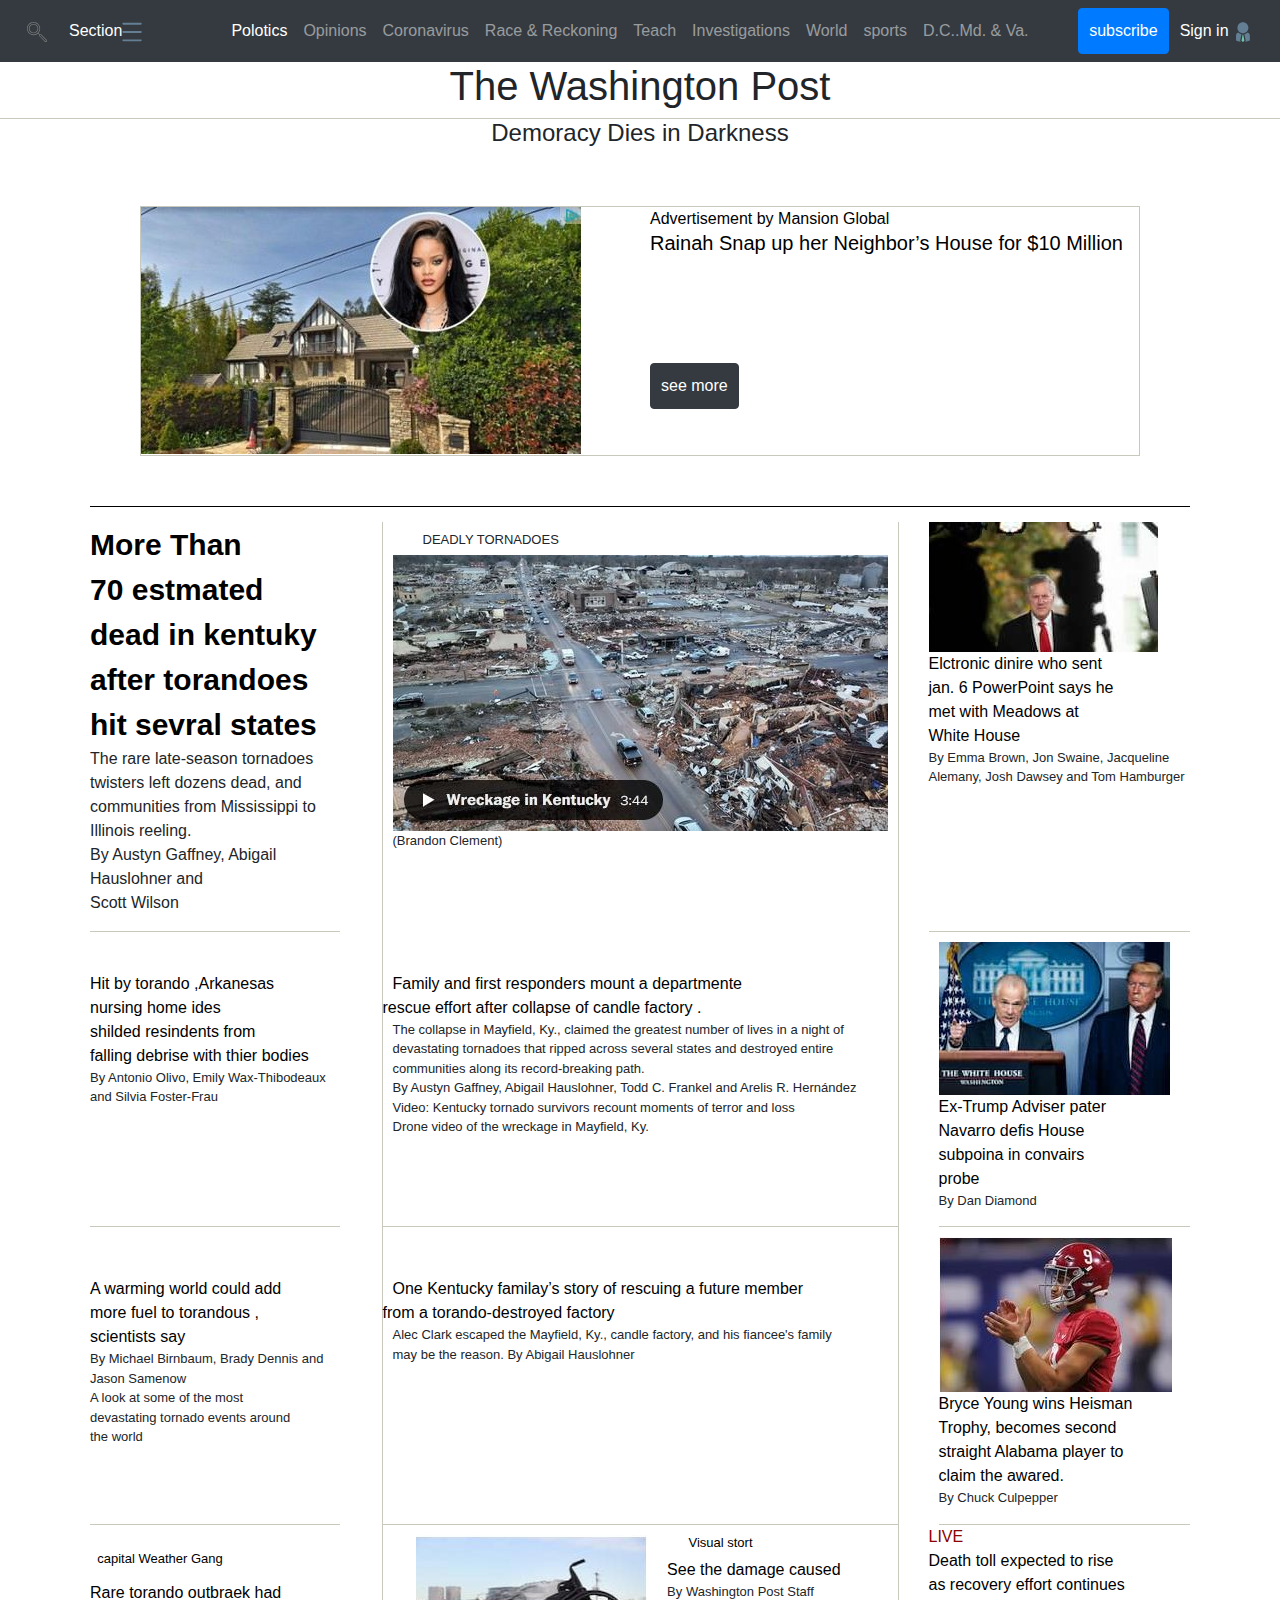
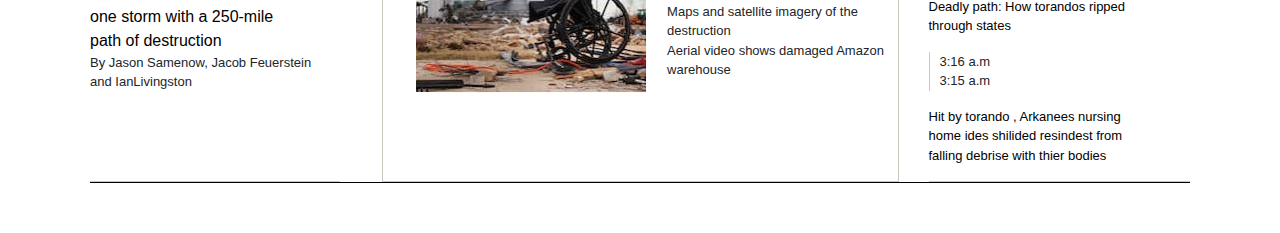
==== index.html @ d41247a2 "Rename index .html to index.html" ====
<!doctype html>
<html lang="en">
  <head>
    <!-- Required meta tags -->
    <meta charset="utf-8">
    <meta name="viewport" content="width=device-width, initial-scale=1, shrink-to-fit=no">

    <!-- Bootstrap CSS -->
    <link rel="stylesheet" href="css/bootstrap.min.css">
    <link rel="stylesheet" href="css/style.css">
    <link rel="stylesheet" type="text/css" href="your_website_domain/css_root/flaticon.css"> 
    <title>Washington Post</title>
  </head>
  <body>
    <!-- Optional JavaScript -->
    <!-- jQuery first, then Popper.js, then Bootstrap JS -->
    <script src="js/jquery-3.6.0.min.js"></script>
   <script src="js/bootstrap.min.js.map"></script>
<div class="first">
<div class="main">
  <a href="#"><img src="image/3592857-burger-general-ham-list-menu-menu-icon-office_107735.svg"></a>
  <h3>The Washington Post<br>Democracy Dies in Darkness</h3>
  <a href="#"><img src="image/3592855-business-man-employee-general-human-member-office-tie_107745.svg"></a>
  
    <nav class="navbar navbar-expand-lg navbar-dark bg-dark">
      
      <button type="button" class="btn btn-dark"><img src="image/magnifying_glass_search_locate_find_icon_187148.svg"></button>

      <button type="button" class="btn btn-dark">Section<img src="image/3592857-burger-general-ham-list-menu-menu-icon-office_107735.svg"></button>
     
      <button class="navbar-toggler" type="button" data-toggle="collapse" data-target="#navbarSupportedContent" aria-controls="navbarSupportedContent" aria-expanded="false" aria-label="Toggle navigation">
        <span class="navbar-toggler-icon"></span>
      </button>
    
      <div class="collapse navbar-collapse" id="navbarSupportedContent">
        <ul class="navbar-nav mr-auto">
          <li class="nav-item active">
            <a class="nav-link" href="#">Polotics </a>
          </li>
          <li class="nav-item">
            <a class="nav-link" href="#">Opinions </span></a>
          </li>
          <li class="nav-item">
            <a class="nav-link" href="#" > Coronavirus  </a>
          </li>
          <li class="nav-item">
            <a class="nav-link" href="#" >Race & Reckoning </a>
          </li>
          <li class="nav-item">
            <a class="nav-link" href="#" >Teach</a>
          </li>
          <li class="nav-item">
            <a class="nav-link " href="#" >Investigations</a>
          </li>
          <li class="nav-item">
            <a class="nav-link " href="#" >World</a>
          </li>
          <li class="nav-item">
            <a class="nav-link " href="#">sports </a>
          </li>
          <li class="nav-item">
            <a class="nav-link" href="#">D.C..Md. & Va. </a>
          </li>
        </ul>
        <form class="form-inline my-2 my-lg-0">
          <button type="button" class="btn btn-primary">subscribe</button>
          <button type="button" class="btn btn-dark">Sign in <img src="image/3592855-business-man-employee-general-human-member-office-tie_107745.svg"></button>
        </form>
      </div>
    </nav>
  </div>
</div>
    <h1> The Washington Post</h1>
   <div class="advrtis">
<h4>Demoracy Dies  in Darkness</h4>
   </div>
  
  <div class="advrtis2">
    <div class="img">
<a href="#"><img src="image/h1.JPG"></a>
</div>
<div class="words">
<a href="#">Advertisement by Mansion Global</a>
<h2><a href="#">Rainah Snap up her Neighbor’s House for $10 Million</a></h2>
<button type="button" class="btn btn-dark">see more</button>
</div>
  </div>
<div class="contain">
<div class="about">
  <a href="#">More Than <br>70 estmated <br>dead in kentuky  <br> after torandoes <br>hit sevral states</a>
 <p>The rare late-season tornadoes <br>twisters left dozens dead, and <br>communities from Mississippi to <br>Illinois reeling.<br>
  By Austyn Gaffney, Abigail Hauslohner and<br> Scott Wilson</p>
</div>

<div class="about1">
  <h6>DEADLY TORNADOES</h6>
  <a href="#"><img src="image/h2.JPG"></a>
  <p>(Brandon Clement)</p>
</div>
<div class="about2">
<a href="#"><img  src="image/h3.JPG"></a>
  <a href="#">Elctronic dinire who sent<br>jan. 6 PowerPoint says he <br>met with Meadows at <br>White House </a>
  <p>By Emma Brown, Jon Swaine, Jacqueline<br> Alemany, Josh Dawsey and Tom Hamburger</p>
</div>

<div class="about4">
  <a href="#">Hit by torando ,Arkanesas<br>nursing home ides<br>shilded resindents from <br>falling debrise with thier bodies</a>
  <p>By Antonio Olivo, Emily Wax-Thibodeaux and Silvia Foster-Frau</p>
</div>
<div class="about5">
  <a href="#">Family and first responders mount a departmente<br>rescue effort after collapse of candle factory .</a>
  <p>The collapse in Mayfield, Ky., claimed the greatest number of lives in a night of <br>devastating tornadoes that ripped across several states and destroyed entire <br>communities along its record-breaking path.<br>
    By Austyn Gaffney, Abigail Hauslohner, Todd C. Frankel and Arelis R. Hernández<br>
    
        Video: Kentucky tornado survivors recount moments of terror and loss<br>
        Drone video of the wreckage in Mayfield, Ky.</p>
</div>
<div class="about3">
<a href="#"><img src="image/h4.JPG"></a>
<a href="#">Ex-Trump  Adviser pater<br>Navarro defis House<br>subpoina in convairs <br>probe</a>
<p>By Dan Diamond</p>

</div>
<div class="about7">
  <a href="#">A warming world  could add<br>more fuel to torandous ,<br>scientists say</a>
  <p>By Michael Birnbaum, Brady Dennis and<br> Jason Samenow<br>

    A look at some of the most<br> devastating tornado events around <br>the world</p>
</div>
<div class="about8">
  <a href="#">One Kentucky familay’s story of rescuing a future member<br> from a torando-destroyed factory</a>
  <p>Alec Clark escaped the Mayfield, Ky., candle factory, and his fiancee's family <br>may be the reason.
    By Abigail Hauslohner</p>
</div>
<div class="about6">
  <a href="#"><img src="image/h5.JPG"></a>
  <a href="#">Bryce Young wins Heisman<br>Trophy, becomes second<br> straight Alabama player to<br>claim the awared.</a>
  <p>By Chuck Culpepper</p>
</div>


<div class="about9">
  <h1> <a href="#">capital  Weather Gang</a></h1>
 <a href="#"> Rare torando outbraek had<br>one storm with a 250-mile<br>path of destruction</a>
 <p>By Jason Samenow, Jacob Feuerstein<br>  and IanLivingston</p>
</div>
<div class="about10">
  
  <a href="#"><img src="image/h6.JPG"></a>
  <div class="about-10">
  <h1> <a href="#">Visual stort</a></h1>
  <a href="#">See the damage caused</a>
  <p>By Washington Post Staff<br>

    Maps and satellite imagery of the <br>destruction<br>
    Aerial video shows damaged Amazon<br> warehouse</p>
  </div>
</div>
<div class="about11">
  <a href="#" > <span style="color: darkred;">LIVE<br></span>
Death toll expected to rise <br>as recovery effort  continues</a>
<a href="#"><p>Deadly path: How torandos ripped<br>through states</p></a>
<div class="gray-dark"><p>3:16 a.m<br> 3:15 a.m</p></div>

<a href="#"><p>Hit by torando , Arkanees nursing <br>home ides shilided resindest from<br>falling debrise with thier bodies</p></a>
</div>
</div>
  </body>
</html>
---- css/style.css ----
body{
    margin: 0;
    padding: 0;
}

.first{
    position: -webkit-sticky;
    position: sticky;
    top: 0;
}
.main a img{
    display: none;
}
.main h3{
    display: none;
}
.collapse ul{

margin-left: 70px;
}

.btn {
    padding: 10px;
   
}
.btn img{
    width: 20px;
    
}
h1{
    text-align: center;
    font-family: Franklin,Arial,Helvetica,sans-serif;
}
.advrtis{
    display: flex;
    justify-content: center;
    align-items: center;
    -moz-box-pack: center;
    border-top:1px solid rgb(201, 200, 189);
}
.advrtis2{
    grid-template-columns: 1fr 1fr;
    display: grid;
    width: 1000px;
    height: 250px;
    margin: 50px auto;
 border-top: 1px solid   rgb(201, 200, 189);
 border-bottom: 1px solid   rgb(201, 200, 189);
 border-left: 1px solid   rgb(201, 200, 189);
 border-right: 1px solid   rgb(201, 200, 189);
}
.advrtis2 h2{
font-size: 20px;
}
.advrtis2 a{
    text-decoration: none;
    color: black;
  

}
.advrtis2 a:hover{
    color: rgb(63, 63, 214);
}
.img{
    grid-column: 1;
    display: block;
}
.words{
    grid-column: 2;
    display: block;
    padding-left: 10px;
}
.words button{
    margin-top: 100px;
}
.contain{
    width: 1100px;
    grid-template-columns: 1fr 1fr 1fr;
    display: grid;
    column-gap: 30px;
    margin: 50px auto;
    border-top: 1px solid black;
    padding-top: 15px;
    border-bottom:  1px solid black;
}
.about{
    grid-column: 1;
    display: block;
    width: 250px;
    border-bottom: 1px solid rgb(201, 200, 189);
    
}
.about a{
    text-decoration: none;
    font-size: 30px;
    color: black;
    font-weight: bold;

}
.about a:hover{
    color: rgb(63, 63, 214);
}
.about1{
    grid-column: 2;
    display: block;
    border-left: 1px solid rgb(201, 200, 189);
    border-right: 1px solid rgb(201, 200, 189);
    padding-top: 10px;
    padding: 10px;
}
.about1 a{
    text-decoration: none;
    color: black;
}
.about1 a:hover{
color: rgb(63, 63, 214);

}
.about1 p{
    font-size: 13px;
}
.about1 h6{
    font-size: 13px;
    margin-left: 30px;
}
.about2{
    grid-column: 3;
    display: block;
    border-bottom: 1px solid rgb(201, 200, 189);
}
.about2 a{
    text-decoration: none;
    color: black;
}
.about2 a:hover{
  color:   rgb(63, 63, 214);
}
.about2 p{
    font-size: 13px;
}
.about3{
    grid-column: 3;
    display: block;
    padding-top: 10px;
    margin-left: 10px;
    border-bottom: 1px solid rgb(201, 200, 189);
}
.about3 a{
    text-decoration: none;
    color: black;
}
.about3 a:hover{
    color: rgb(63, 63, 214);
}
.about3 p{
    font-size: 13px;
}
.about4{
    grid-column: 1;
    display: block;
    width: 250px;
    border-bottom: 1px solid rgb(201, 200, 189);
    padding-top: 40px;

}
.about4 a{
    text-decoration: none;
    color: black;
}
.about4 a:hover{
    color: rgb(63, 63, 214);
}
.about4 p{
    font-size: 13px;
}
.about5{
    grid-column: 2;
    display: block;
    border-bottom: 1px solid rgb(201, 200, 189);
    padding-top: 40px;

    border-left: 1px solid rgb(201, 200, 189); ;
    border-right:  1px solid rgb(201, 200, 189);
}
.about5 a{
    text-decoration: none;
    color: black;
    margin-left: 10px;
}
.about5 a:hover{
    color: rgb(63, 63, 214);
}
.about5 p{
    font-size: 13px;
    margin-left: 10px;
}
.about6{
    grid-column: 3;
    display: block;
    padding-top: 10px;
    margin-left: 10px;
    border-bottom: 1px solid rgb(201, 200, 189);
}
.about6 a{
    text-decoration: none;
    color: black;
}
.about6 a:hover{
    color: rgb(63, 63, 214);
}
.about6 p{
    font-size: 13px;
}
.about7{
    grid-column: 1;
    display: block;
    width: 250px;
    border-bottom: 1px solid rgb(201, 200, 189);
    padding-top: 50px;
}


.about7 a{
    text-decoration: none;
    color: black;
}
.about7 a:hover{
    color: rgb(63, 63, 214);
}
.about7 p{
    font-size: 13px;
}
.about8{
    grid-column: 2;
    display: block;
    border-bottom: 1px solid rgb(201, 200, 189);
    padding-top: 50px;
    border-right:  1px solid rgb(201, 200, 189);
    border-left:  1px solid rgb(201, 200, 189);
}
.about8 a{
    text-decoration: none;
    color: black;
    margin-left: 10px;
}
.about8 a:hover{
    color: rgb(63, 63, 214);
}
.about8 p{
    font-size: 13px;
    margin-left: 10px;
}
.about9{
    grid-column: 1;
    display: block;
    width: 250px;
    border-bottom: 1px solid rgb(201, 200, 189);

}
.about9 a{
    text-decoration: none;
    color: black;
}
.about9 a:hover{
    color: rgb(63, 63, 214);
}
.about9 p{
    font-size: 13px;
}
.about9 h1 a{
    font-size: 13px;
margin-right: 110px;
}
.about10{
    grid-column: 2;
    display: block;
    border-bottom: 1px solid rgb(201, 200, 189);
    justify-content: center;
    display: flex;
    border-left: 1px solid rgb(201, 200, 189);
    border-right: 1px solid rgb(201, 200, 189);
}
.about10 a{
    text-decoration: none;
    color: black;
    margin-left: 20px;
}
.about10 a:hover{
    color: rgb(63, 63, 214);
}
.about10 p{
    font-size: 13px;
    margin-left: 20px;
}
.about10 h1{
    font-size: 13px;
    padding-top: 10px;
    margin-right: 110px;
}
.about10 a img{
    padding-top: 10px;
}
.about11{
    grid-column: 3;
    display: block;
    border-bottom: 1px solid rgb(201, 200, 189);
}
.about11 a{
    text-decoration: none;
    color: black;
    
}
.about11 a:hover{
  color:   rgb(63, 63, 214);
}
.about11 p{
    font-size: 13px;
    
}
.about11 .gray-dark{
   
    border-left:  1px solid rgb(201, 200, 189);
}
.about11 .gray-dark p{
    margin-left: 10px;
}
/* Small devices (portrait tablets and large phones, 767px and down) */
@media only screen and (max-width: 767px){
    h4{
        display: none;
    }
 .main{
     width: 100%;
     display: block;
     justify-content: space-between;
     display: flex;
     background-color: rgb(73, 71, 71);
     height: 50px;
 }
    .main a img{
        display: block;
        width: 30px;
        height: 30px;
      
    }
    .main .navbar{
        display: none;
    }
.main button{
    display: none;
}
.main h3{
    display: block;
    font-size: 13px;
    color: white;
    margin: 5px;
}
h1{
    display: none;
}
.contain{
    margin: 0;
    display: block;
    box-sizing: border-box;
}
.contain .about{
width: 100%;
margin-left: 70px;margin-right: 0;border-left: 0;border-right: 0;
    grid-row-start: 2;grid-row-end:span 2 ;grid-column-start: 1;
    grid-column-end:-1 ;padding: 0;border-bottom: 1px solid  #eaeaea;cursor: pointer;box-sizing: border-box;
    grid-gap: 1rem;
}
.about2{
    
    grid-column-start: 1;grid-column-end: -1; padding-bottom: 1rem;margin-bottom: auto;
    justify-content: left;border-bottom: 1px solid rgb(197, 192, 192);margin-left: 80px;
    text-align: left;height: 100%;position: relative;width: 300px;
}
.about2 a img{
 position: relative;z-index: 2;width: 100px;float: right;
}
.about4{
    grid-column-start: 1;grid-column-end: -1; padding-bottom: 1rem;margin-bottom: auto;
        justify-content: left;border-bottom: 1px solid rgb(197, 192, 192);margin-left: 80px;
}
.about5{
    grid-column-start: 1;grid-column-end: -1; padding-bottom: 1rem;margin-bottom: auto;
        justify-content: left;border-bottom: 1px solid rgb(197, 192, 192);margin-left: 80px;
        position: relative;text-align: left;margin: 0;width: 600px;
}
.about3{
    grid-column-start: 1;grid-column-end: -1; padding-bottom: 1rem;margin-bottom: auto;
    justify-content: left;border-bottom: 1px solid rgb(197, 192, 192);margin-left: 80px;
    text-align: left;height: 100%;position: relative;width: 300px;
}
.about3 a img{
    position: relative;z-index: 2;width: 100px;float: right;
}
.about7{
    grid-column-start: 1;grid-column-end: -1; padding-bottom: 1rem;margin-bottom: auto;
    justify-content: left;border-bottom: 1px solid rgb(197, 192, 192);margin-left: 80px;
}
.about8{
    grid-column-start: 1;grid-column-end: -1; padding-bottom: 1rem;margin-bottom: auto;
    justify-content: left;border-bottom: 1px solid rgb(197, 192, 192);margin-left: 80px;
    position: relative;text-align: left;margin: 0;width: 600px;   
}
.about6{
    grid-column-start: 1;grid-column-end: -1; padding-bottom: 1rem;margin-bottom: auto;
    justify-content: left;border-bottom: 1px solid rgb(197, 192, 192);margin-left: 80px;
    text-align: left;height: 100%;position: relative;width: 300px;
}
.about6 a img{
    position: relative;z-index: 2;width: 100px;float: right;
}
.about9{
    grid-column-start: 1;grid-column-end: -1; padding-bottom: 1rem;margin-bottom: auto;
    justify-content: left;border-bottom: 1px solid rgb(197, 192, 192);margin-left: 80px;
}
.about10{
    grid-column-start: 1;grid-column-end: -1; padding-bottom: 1rem;margin-bottom: auto;
    justify-content: left;border-bottom: 1px solid rgb(197, 192, 192);
    text-align: left;height: 100%;position: relative;width: 400px;
}
.about10 a img{
    position: relative;z-index: 2;width: 150px;float: right;
}
.about11{
    grid-column-start: 1;grid-column-end: -1; padding-bottom: 1rem;margin-bottom: auto;
    justify-content: left;border-bottom: 1px solid rgb(197, 192, 192);margin-left: 80px;
}
}
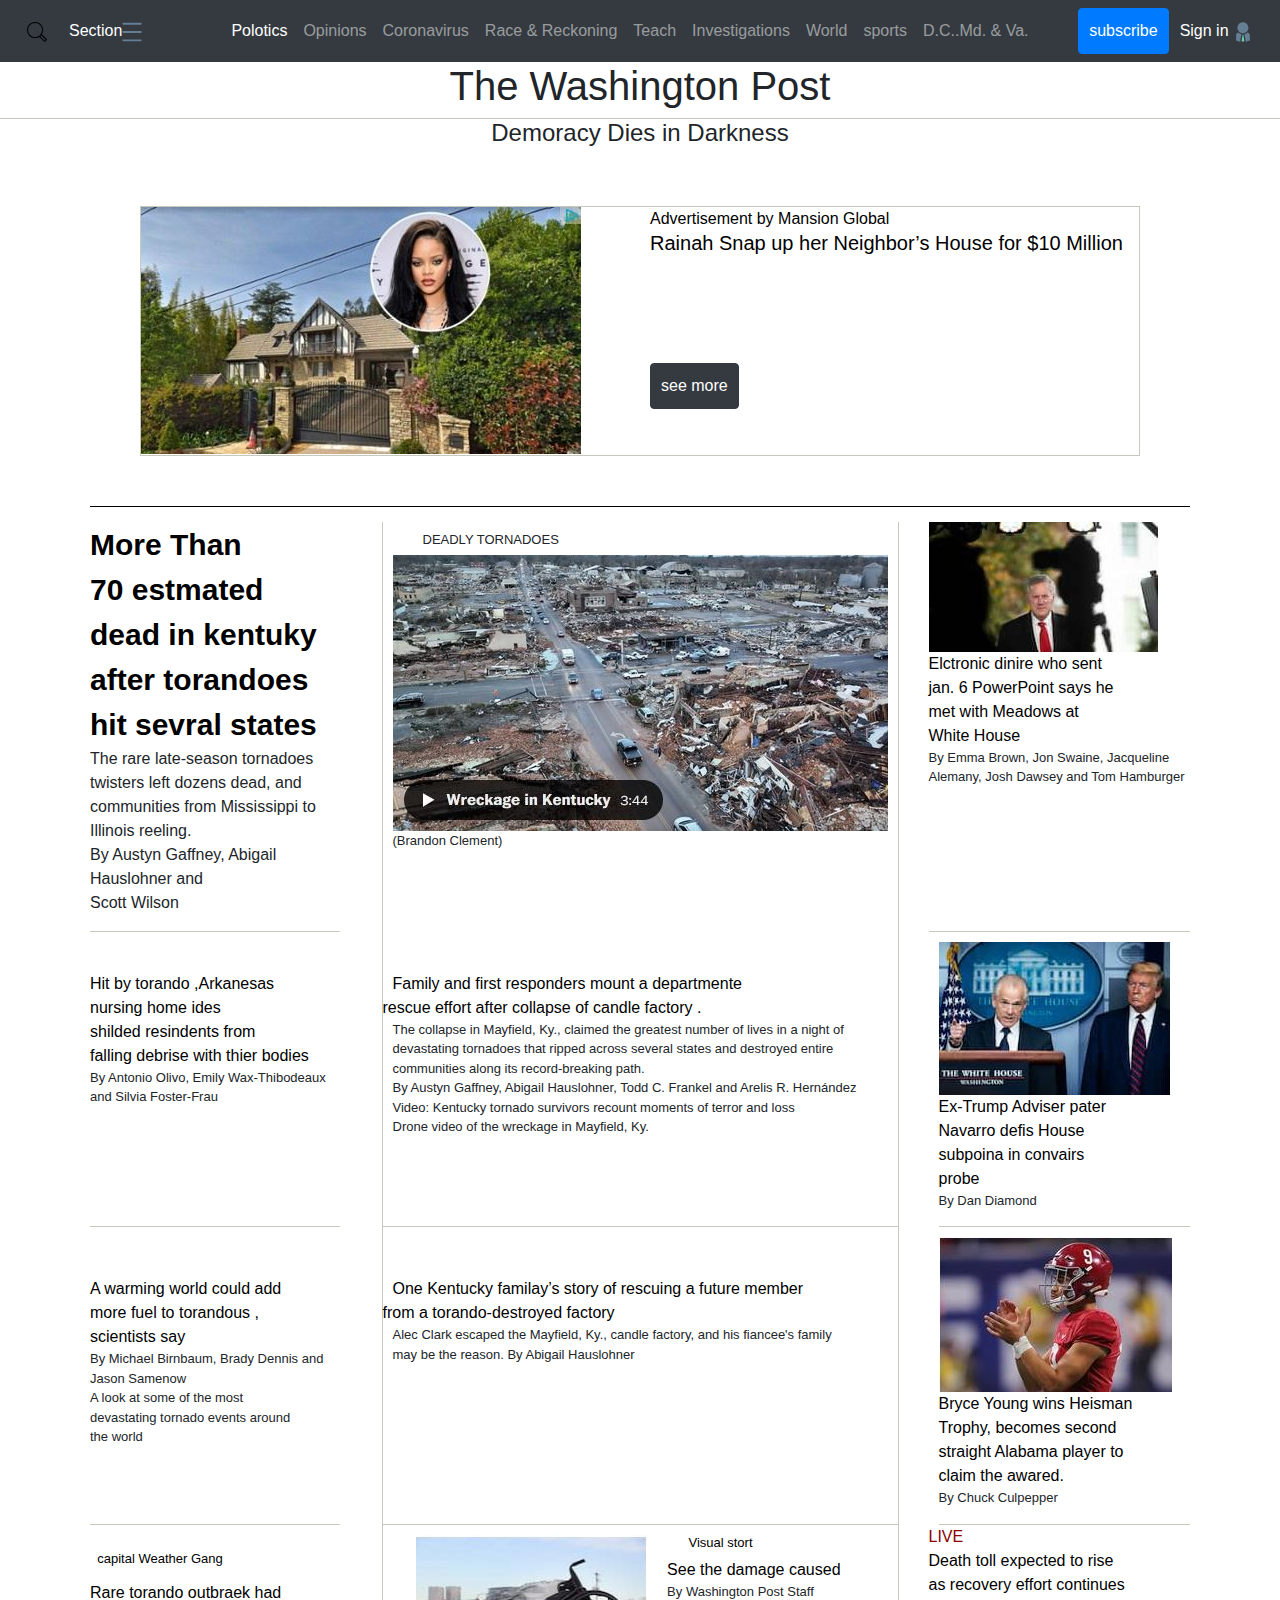
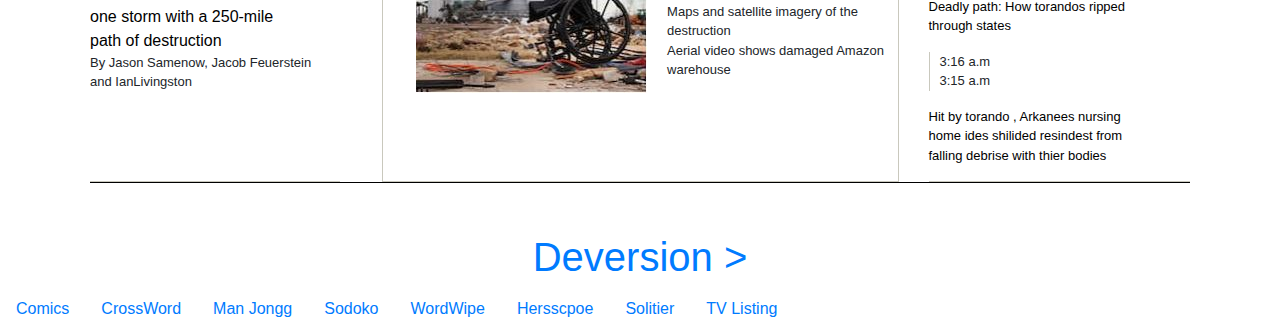
==== commit fcb94a31: "test" ====
--- a/index.html
+++ b/index.html
@@ -1,169 +1,199 @@
-<!doctype html>
-<html lang="en">
-  <head>
-    <!-- Required meta tags -->
-    <meta charset="utf-8">
-    <meta name="viewport" content="width=device-width, initial-scale=1, shrink-to-fit=no">
-
-    <!-- Bootstrap CSS -->
-    <link rel="stylesheet" href="css/bootstrap.min.css">
-    <link rel="stylesheet" href="css/style.css">
-    <link rel="stylesheet" type="text/css" href="your_website_domain/css_root/flaticon.css"> 
-    <title>Washington Post</title>
-  </head>
-  <body>
-    <!-- Optional JavaScript -->
-    <!-- jQuery first, then Popper.js, then Bootstrap JS -->
-    <script src="js/jquery-3.6.0.min.js"></script>
-   <script src="js/bootstrap.min.js.map"></script>
-<div class="first">
-<div class="main">
-  <a href="#"><img src="image/3592857-burger-general-ham-list-menu-menu-icon-office_107735.svg"></a>
-  <h3>The Washington Post<br>Democracy Dies in Darkness</h3>
-  <a href="#"><img src="image/3592855-business-man-employee-general-human-member-office-tie_107745.svg"></a>
-  
-    <nav class="navbar navbar-expand-lg navbar-dark bg-dark">
-      
-      <button type="button" class="btn btn-dark"><img src="image/magnifying_glass_search_locate_find_icon_187148.svg"></button>
-
-      <button type="button" class="btn btn-dark">Section<img src="image/3592857-burger-general-ham-list-menu-menu-icon-office_107735.svg"></button>
-     
-      <button class="navbar-toggler" type="button" data-toggle="collapse" data-target="#navbarSupportedContent" aria-controls="navbarSupportedContent" aria-expanded="false" aria-label="Toggle navigation">
-        <span class="navbar-toggler-icon"></span>
-      </button>
-    
-      <div class="collapse navbar-collapse" id="navbarSupportedContent">
-        <ul class="navbar-nav mr-auto">
-          <li class="nav-item active">
-            <a class="nav-link" href="#">Polotics </a>
-          </li>
-          <li class="nav-item">
-            <a class="nav-link" href="#">Opinions </span></a>
-          </li>
-          <li class="nav-item">
-            <a class="nav-link" href="#" > Coronavirus  </a>
-          </li>
-          <li class="nav-item">
-            <a class="nav-link" href="#" >Race & Reckoning </a>
-          </li>
-          <li class="nav-item">
-            <a class="nav-link" href="#" >Teach</a>
-          </li>
-          <li class="nav-item">
-            <a class="nav-link " href="#" >Investigations</a>
-          </li>
-          <li class="nav-item">
-            <a class="nav-link " href="#" >World</a>
-          </li>
-          <li class="nav-item">
-            <a class="nav-link " href="#">sports </a>
-          </li>
-          <li class="nav-item">
-            <a class="nav-link" href="#">D.C..Md. & Va. </a>
-          </li>
-        </ul>
-        <form class="form-inline my-2 my-lg-0">
-          <button type="button" class="btn btn-primary">subscribe</button>
-          <button type="button" class="btn btn-dark">Sign in <img src="image/3592855-business-man-employee-general-human-member-office-tie_107745.svg"></button>
-        </form>
-      </div>
-    </nav>
-  </div>
-</div>
-    <h1> The Washington Post</h1>
-   <div class="advrtis">
-<h4>Demoracy Dies  in Darkness</h4>
-   </div>
-  
-  <div class="advrtis2">
-    <div class="img">
-<a href="#"><img src="image/h1.JPG"></a>
-</div>
-<div class="words">
-<a href="#">Advertisement by Mansion Global</a>
-<h2><a href="#">Rainah Snap up her Neighbor’s House for $10 Million</a></h2>
-<button type="button" class="btn btn-dark">see more</button>
-</div>
-  </div>
-<div class="contain">
-<div class="about">
-  <a href="#">More Than <br>70 estmated <br>dead in kentuky  <br> after torandoes <br>hit sevral states</a>
- <p>The rare late-season tornadoes <br>twisters left dozens dead, and <br>communities from Mississippi to <br>Illinois reeling.<br>
-  By Austyn Gaffney, Abigail Hauslohner and<br> Scott Wilson</p>
-</div>
-
-<div class="about1">
-  <h6>DEADLY TORNADOES</h6>
-  <a href="#"><img src="image/h2.JPG"></a>
-  <p>(Brandon Clement)</p>
-</div>
-<div class="about2">
-<a href="#"><img  src="image/h3.JPG"></a>
-  <a href="#">Elctronic dinire who sent<br>jan. 6 PowerPoint says he <br>met with Meadows at <br>White House </a>
-  <p>By Emma Brown, Jon Swaine, Jacqueline<br> Alemany, Josh Dawsey and Tom Hamburger</p>
-</div>
-
-<div class="about4">
-  <a href="#">Hit by torando ,Arkanesas<br>nursing home ides<br>shilded resindents from <br>falling debrise with thier bodies</a>
-  <p>By Antonio Olivo, Emily Wax-Thibodeaux and Silvia Foster-Frau</p>
-</div>
-<div class="about5">
-  <a href="#">Family and first responders mount a departmente<br>rescue effort after collapse of candle factory .</a>
-  <p>The collapse in Mayfield, Ky., claimed the greatest number of lives in a night of <br>devastating tornadoes that ripped across several states and destroyed entire <br>communities along its record-breaking path.<br>
-    By Austyn Gaffney, Abigail Hauslohner, Todd C. Frankel and Arelis R. Hernández<br>
-    
-        Video: Kentucky tornado survivors recount moments of terror and loss<br>
-        Drone video of the wreckage in Mayfield, Ky.</p>
-</div>
-<div class="about3">
-<a href="#"><img src="image/h4.JPG"></a>
-<a href="#">Ex-Trump  Adviser pater<br>Navarro defis House<br>subpoina in convairs <br>probe</a>
-<p>By Dan Diamond</p>
-
-</div>
-<div class="about7">
-  <a href="#">A warming world  could add<br>more fuel to torandous ,<br>scientists say</a>
-  <p>By Michael Birnbaum, Brady Dennis and<br> Jason Samenow<br>
-
-    A look at some of the most<br> devastating tornado events around <br>the world</p>
-</div>
-<div class="about8">
-  <a href="#">One Kentucky familay’s story of rescuing a future member<br> from a torando-destroyed factory</a>
-  <p>Alec Clark escaped the Mayfield, Ky., candle factory, and his fiancee's family <br>may be the reason.
-    By Abigail Hauslohner</p>
-</div>
-<div class="about6">
-  <a href="#"><img src="image/h5.JPG"></a>
-  <a href="#">Bryce Young wins Heisman<br>Trophy, becomes second<br> straight Alabama player to<br>claim the awared.</a>
-  <p>By Chuck Culpepper</p>
-</div>
-
-
-<div class="about9">
-  <h1> <a href="#">capital  Weather Gang</a></h1>
- <a href="#"> Rare torando outbraek had<br>one storm with a 250-mile<br>path of destruction</a>
- <p>By Jason Samenow, Jacob Feuerstein<br>  and IanLivingston</p>
-</div>
-<div class="about10">
-  
-  <a href="#"><img src="image/h6.JPG"></a>
-  <div class="about-10">
-  <h1> <a href="#">Visual stort</a></h1>
-  <a href="#">See the damage caused</a>
-  <p>By Washington Post Staff<br>
-
-    Maps and satellite imagery of the <br>destruction<br>
-    Aerial video shows damaged Amazon<br> warehouse</p>
-  </div>
-</div>
-<div class="about11">
-  <a href="#" > <span style="color: darkred;">LIVE<br></span>
-Death toll expected to rise <br>as recovery effort  continues</a>
-<a href="#"><p>Deadly path: How torandos ripped<br>through states</p></a>
-<div class="gray-dark"><p>3:16 a.m<br> 3:15 a.m</p></div>
-
-<a href="#"><p>Hit by torando , Arkanees nursing <br>home ides shilided resindest from<br>falling debrise with thier bodies</p></a>
-</div>
-</div>
-  </body>
-</html>
+<!doctype html>
+<html lang="en">
+  <head>
+    <!-- Required meta tags -->
+    <meta charset="utf-8">
+    <meta name="viewport" content="width=device-width, initial-scale=1, shrink-to-fit=no">
+
+    <!-- Bootstrap CSS -->
+    <link rel="stylesheet" href="css/bootstrap.min.css">
+    <link rel="stylesheet" href="css/style.css">
+    <link rel="stylesheet" type="text/css" href="your_website_domain/css_root/flaticon.css"> 
+    <title>Washington Post</title>
+  </head>
+  <body>
+    <!-- Optional JavaScript -->
+    <!-- jQuery first, then Popper.js, then Bootstrap JS -->
+    <script src="js/jquery-3.6.0.min.js"></script>
+   <script src="js/bootstrap.min.js.map"></script>
+<div class="first">
+<div class="main">
+  <a href="#"><img src="image/3592857-burger-general-ham-list-menu-menu-icon-office_107735.svg"></a>
+  <h3>The Washington Post<br>Democracy Dies in Darkness</h3>
+  <a href="#"><img src="image/3592855-business-man-employee-general-human-member-office-tie_107745.svg"></a>
+  
+    <nav class="navbar navbar-expand-lg navbar-dark bg-dark">
+      
+      <button type="button" class="btn btn-dark"><img src="image/search_magnifyng_glass_search_locate_icon_124190.svg"></button>
+
+      <button type="button" class="btn btn-dark">Section<img src="image/3592857-burger-general-ham-list-menu-menu-icon-office_107735.svg"></button>
+     
+      <button class="navbar-toggler" type="button" data-toggle="collapse" data-target="#navbarSupportedContent" aria-controls="navbarSupportedContent" aria-expanded="false" aria-label="Toggle navigation">
+        <span class="navbar-toggler-icon"></span>
+      </button>
+    
+      <div class="collapse navbar-collapse" id="navbarSupportedContent">
+        <ul class="navbar-nav mr-auto">
+          <li class="nav-item active">
+            <a class="nav-link" href="#">Polotics </a>
+          </li>
+          <li class="nav-item">
+            <a class="nav-link" href="#">Opinions </span></a>
+          </li>
+          <li class="nav-item">
+            <a class="nav-link" href="#" > Coronavirus  </a>
+          </li>
+          <li class="nav-item">   
+            <a class="nav-link" href="#" >Race & Reckoning </a>
+          </li>
+          <li class="nav-item">
+            <a class="nav-link" href="#" >Teach</a>
+          </li>
+          <li class="nav-item">
+            <a class="nav-link " href="#" >Investigations</a>
+          </li>
+          <li class="nav-item">
+            <a class="nav-link " href="#" >World</a>
+          </li>
+          <li class="nav-item">
+            <a class="nav-link " href="#">sports </a>
+          </li>
+          <li class="nav-item">
+            <a class="nav-link" href="#">D.C..Md. & Va. </a>
+          </li>
+        </ul>
+        <form class="form-inline my-2 my-lg-0">
+          <button type="button" class="btn btn-primary">subscribe</button>
+          <button type="button" class="btn btn-dark">Sign in <img src="image/3592855-business-man-employee-general-human-member-office-tie_107745.svg"></button>
+        </form>
+      </div>
+    </nav>
+  </div>
+</div>
+    <h1> The Washington Post</h1>
+   <div class="advrtis">
+<h4>Demoracy Dies  in Darkness</h4>
+   </div>
+  
+  <div class="advrtis2">
+    <div class="img">
+<a href="#"><img src="image/h1.JPG"></a>
+</div>
+<div class="words">
+<a href="#">Advertisement by Mansion Global</a>
+<h2><a href="#">Rainah Snap up her Neighbor’s House for $10 Million</a></h2>
+<button type="button" class="btn btn-dark">see more</button>
+</div>
+  </div>
+<div class="contain">
+<div class="about">
+  <a href="#">More Than <br>70 estmated <br>dead in kentuky  <br> after torandoes <br>hit sevral states</a>
+ <p>The rare late-season tornadoes <br>twisters left dozens dead, and <br>communities from Mississippi to <br>Illinois reeling.<br>
+  By Austyn Gaffney, Abigail Hauslohner and<br> Scott Wilson</p>
+</div>
+
+<div class="about1">
+  <h6>DEADLY TORNADOES</h6>
+  <a href="#"><img src="image/h2.JPG"></a>
+  <p>(Brandon Clement)</p>
+</div>
+<div class="about2">
+<a href="#"><img  src="image/h3.JPG"></a>
+  <a href="#">Elctronic dinire who sent<br>jan. 6 PowerPoint says he <br>met with Meadows at <br>White House </a>
+  <p>By Emma Brown, Jon Swaine, Jacqueline<br> Alemany, Josh Dawsey and Tom Hamburger</p>
+</div>
+
+<div class="about4">
+  <a href="#">Hit by torando ,Arkanesas<br>nursing home ides<br>shilded resindents from <br>falling debrise with thier bodies</a>
+  <p>By Antonio Olivo, Emily Wax-Thibodeaux and Silvia Foster-Frau</p>
+</div>
+<div class="about5">
+  <a href="#">Family and first responders mount a departmente<br>rescue effort after collapse of candle factory .</a>
+  <p>The collapse in Mayfield, Ky., claimed the greatest number of lives in a night of <br>devastating tornadoes that ripped across several states and destroyed entire <br>communities along its record-breaking path.<br>
+    By Austyn Gaffney, Abigail Hauslohner, Todd C. Frankel and Arelis R. Hernández<br>
+    
+        Video: Kentucky tornado survivors recount moments of terror and loss<br>
+        Drone video of the wreckage in Mayfield, Ky.</p>
+</div>
+<div class="about3">
+<a href="#"><img src="image/h4.JPG"></a>
+<a href="#">Ex-Trump  Adviser pater<br>Navarro defis House<br>subpoina in convairs <br>probe</a>
+<p>By Dan Diamond</p>
+
+</div>
+<div class="about7">
+  <a href="#">A warming world  could add<br>more fuel to torandous ,<br>scientists say</a>
+  <p>By Michael Birnbaum, Brady Dennis and<br> Jason Samenow<br>
+
+    A look at some of the most<br> devastating tornado events around <br>the world</p>
+</div>
+<div class="about8">
+  <a href="#">One Kentucky familay’s story of rescuing a future member<br> from a torando-destroyed factory</a>
+  <p>Alec Clark escaped the Mayfield, Ky., candle factory, and his fiancee's family <br>may be the reason.
+    By Abigail Hauslohner</p>
+</div>
+<div class="about6">
+  <a href="#"><img src="image/h5.JPG"></a>
+  <a href="#">Bryce Young wins Heisman<br>Trophy, becomes second<br> straight Alabama player to<br>claim the awared.</a>
+  <p>By Chuck Culpepper</p>
+</div>
+
+
+<div class="about9">
+  <h1> <a href="#">capital  Weather Gang</a></h1>
+ <a href="#"> Rare torando outbraek had<br>one storm with a 250-mile<br>path of destruction</a>
+ <p>By Jason Samenow, Jacob Feuerstein<br>  and IanLivingston</p>
+</div>
+<div class="about10">
+  
+  <a href="#"><img src="image/h6.JPG"></a>
+  <div class="about-10">
+  <h1> <a href="#">Visual stort</a></h1>
+  <a href="#">See the damage caused</a>
+  <p>By Washington Post Staff<br>
+
+    Maps and satellite imagery of the <br>destruction<br>
+    Aerial video shows damaged Amazon<br> warehouse</p>
+  </div>
+</div>
+<div class="about11">
+  <a href="#" > <span style="color: darkred;">LIVE<br></span>
+Death toll expected to rise <br>as recovery effort  continues</a>
+<a href="#"><p>Deadly path: How torandos ripped<br>through states</p></a>
+<div class="gray-dark"><p>3:16 a.m<br> 3:15 a.m</p></div>
+
+<a href="#"><p>Hit by torando , Arkanees nursing <br>home ides shilided resindest from<br>falling debrise with thier bodies</p></a>
+</div>
+</div>
+<div class="footer">
+<a href="#"><h1>Deversion ></h1></a>
+<ul class="nav">
+  <li class="nav-item">
+    <a class="nav-link active" href="#"><im src="image/h9.JPG"></im>Comics</a>
+  </li>
+  <li class="nav-item">
+    <a class="nav-link" href="#"><im src="image/h10.JPG"></im>CrossWord</a>
+  </li>
+  <li class="nav-item">
+    <a class="nav-link" href="#"><im src="image/h11.JPG"></im>Man Jongg</a>
+  </li>
+  <li class="nav-item">
+    <a class="nav-link" href="#"><im src="image/h12.JPG"></im>Sodoko</a>
+  </li>
+  <li class="nav-item">
+    <a class="nav-link" href="#"><im src="image/h13.JPG"></im>WordWipe</a>
+  </li>
+  <li class="nav-item">
+    <a class="nav-link" href="#"><im src="image/h14.JPG"></im>Hersscpoe</a>
+  </li>
+  <li class="nav-item">
+    <a class="nav-link" href="#"><im src="image/h15.JPG"></im>Solitier</a>
+  </li>
+  <li class="nav-item">
+    <a class="nav-link" href="#"><im src="image/h16.JPG"></im>TV Listing</a>
+  </li>
+  
+</ul>
+</div>
+  </body>
+</html>--- a/css/style.css
+++ b/css/style.css
@@ -1,433 +1,433 @@
-body{
-    margin: 0;
-    padding: 0;
-}
-
-.first{
-    position: -webkit-sticky;
-    position: sticky;
-    top: 0;
-}
-.main a img{
-    display: none;
-}
-.main h3{
-    display: none;
-}
-.collapse ul{
-
-margin-left: 70px;
-}
-
-.btn {
-    padding: 10px;
-   
-}
-.btn img{
-    width: 20px;
-    
-}
-h1{
-    text-align: center;
-    font-family: Franklin,Arial,Helvetica,sans-serif;
-}
-.advrtis{
-    display: flex;
-    justify-content: center;
-    align-items: center;
-    -moz-box-pack: center;
-    border-top:1px solid rgb(201, 200, 189);
-}
-.advrtis2{
-    grid-template-columns: 1fr 1fr;
-    display: grid;
-    width: 1000px;
-    height: 250px;
-    margin: 50px auto;
- border-top: 1px solid   rgb(201, 200, 189);
- border-bottom: 1px solid   rgb(201, 200, 189);
- border-left: 1px solid   rgb(201, 200, 189);
- border-right: 1px solid   rgb(201, 200, 189);
-}
-.advrtis2 h2{
-font-size: 20px;
-}
-.advrtis2 a{
-    text-decoration: none;
-    color: black;
-  
-
-}
-.advrtis2 a:hover{
-    color: rgb(63, 63, 214);
-}
-.img{
-    grid-column: 1;
-    display: block;
-}
-.words{
-    grid-column: 2;
-    display: block;
-    padding-left: 10px;
-}
-.words button{
-    margin-top: 100px;
-}
-.contain{
-    width: 1100px;
-    grid-template-columns: 1fr 1fr 1fr;
-    display: grid;
-    column-gap: 30px;
-    margin: 50px auto;
-    border-top: 1px solid black;
-    padding-top: 15px;
-    border-bottom:  1px solid black;
-}
-.about{
-    grid-column: 1;
-    display: block;
-    width: 250px;
-    border-bottom: 1px solid rgb(201, 200, 189);
-    
-}
-.about a{
-    text-decoration: none;
-    font-size: 30px;
-    color: black;
-    font-weight: bold;
-
-}
-.about a:hover{
-    color: rgb(63, 63, 214);
-}
-.about1{
-    grid-column: 2;
-    display: block;
-    border-left: 1px solid rgb(201, 200, 189);
-    border-right: 1px solid rgb(201, 200, 189);
-    padding-top: 10px;
-    padding: 10px;
-}
-.about1 a{
-    text-decoration: none;
-    color: black;
-}
-.about1 a:hover{
-color: rgb(63, 63, 214);
-
-}
-.about1 p{
-    font-size: 13px;
-}
-.about1 h6{
-    font-size: 13px;
-    margin-left: 30px;
-}
-.about2{
-    grid-column: 3;
-    display: block;
-    border-bottom: 1px solid rgb(201, 200, 189);
-}
-.about2 a{
-    text-decoration: none;
-    color: black;
-}
-.about2 a:hover{
-  color:   rgb(63, 63, 214);
-}
-.about2 p{
-    font-size: 13px;
-}
-.about3{
-    grid-column: 3;
-    display: block;
-    padding-top: 10px;
-    margin-left: 10px;
-    border-bottom: 1px solid rgb(201, 200, 189);
-}
-.about3 a{
-    text-decoration: none;
-    color: black;
-}
-.about3 a:hover{
-    color: rgb(63, 63, 214);
-}
-.about3 p{
-    font-size: 13px;
-}
-.about4{
-    grid-column: 1;
-    display: block;
-    width: 250px;
-    border-bottom: 1px solid rgb(201, 200, 189);
-    padding-top: 40px;
-
-}
-.about4 a{
-    text-decoration: none;
-    color: black;
-}
-.about4 a:hover{
-    color: rgb(63, 63, 214);
-}
-.about4 p{
-    font-size: 13px;
-}
-.about5{
-    grid-column: 2;
-    display: block;
-    border-bottom: 1px solid rgb(201, 200, 189);
-    padding-top: 40px;
-
-    border-left: 1px solid rgb(201, 200, 189); ;
-    border-right:  1px solid rgb(201, 200, 189);
-}
-.about5 a{
-    text-decoration: none;
-    color: black;
-    margin-left: 10px;
-}
-.about5 a:hover{
-    color: rgb(63, 63, 214);
-}
-.about5 p{
-    font-size: 13px;
-    margin-left: 10px;
-}
-.about6{
-    grid-column: 3;
-    display: block;
-    padding-top: 10px;
-    margin-left: 10px;
-    border-bottom: 1px solid rgb(201, 200, 189);
-}
-.about6 a{
-    text-decoration: none;
-    color: black;
-}
-.about6 a:hover{
-    color: rgb(63, 63, 214);
-}
-.about6 p{
-    font-size: 13px;
-}
-.about7{
-    grid-column: 1;
-    display: block;
-    width: 250px;
-    border-bottom: 1px solid rgb(201, 200, 189);
-    padding-top: 50px;
-}
-
-
-.about7 a{
-    text-decoration: none;
-    color: black;
-}
-.about7 a:hover{
-    color: rgb(63, 63, 214);
-}
-.about7 p{
-    font-size: 13px;
-}
-.about8{
-    grid-column: 2;
-    display: block;
-    border-bottom: 1px solid rgb(201, 200, 189);
-    padding-top: 50px;
-    border-right:  1px solid rgb(201, 200, 189);
-    border-left:  1px solid rgb(201, 200, 189);
-}
-.about8 a{
-    text-decoration: none;
-    color: black;
-    margin-left: 10px;
-}
-.about8 a:hover{
-    color: rgb(63, 63, 214);
-}
-.about8 p{
-    font-size: 13px;
-    margin-left: 10px;
-}
-.about9{
-    grid-column: 1;
-    display: block;
-    width: 250px;
-    border-bottom: 1px solid rgb(201, 200, 189);
-
-}
-.about9 a{
-    text-decoration: none;
-    color: black;
-}
-.about9 a:hover{
-    color: rgb(63, 63, 214);
-}
-.about9 p{
-    font-size: 13px;
-}
-.about9 h1 a{
-    font-size: 13px;
-margin-right: 110px;
-}
-.about10{
-    grid-column: 2;
-    display: block;
-    border-bottom: 1px solid rgb(201, 200, 189);
-    justify-content: center;
-    display: flex;
-    border-left: 1px solid rgb(201, 200, 189);
-    border-right: 1px solid rgb(201, 200, 189);
-}
-.about10 a{
-    text-decoration: none;
-    color: black;
-    margin-left: 20px;
-}
-.about10 a:hover{
-    color: rgb(63, 63, 214);
-}
-.about10 p{
-    font-size: 13px;
-    margin-left: 20px;
-}
-.about10 h1{
-    font-size: 13px;
-    padding-top: 10px;
-    margin-right: 110px;
-}
-.about10 a img{
-    padding-top: 10px;
-}
-.about11{
-    grid-column: 3;
-    display: block;
-    border-bottom: 1px solid rgb(201, 200, 189);
-}
-.about11 a{
-    text-decoration: none;
-    color: black;
-    
-}
-.about11 a:hover{
-  color:   rgb(63, 63, 214);
-}
-.about11 p{
-    font-size: 13px;
-    
-}
-.about11 .gray-dark{
-   
-    border-left:  1px solid rgb(201, 200, 189);
-}
-.about11 .gray-dark p{
-    margin-left: 10px;
-}
-/* Small devices (portrait tablets and large phones, 767px and down) */
-@media only screen and (max-width: 767px){
-    h4{
-        display: none;
-    }
- .main{
-     width: 100%;
-     display: block;
-     justify-content: space-between;
-     display: flex;
-     background-color: rgb(73, 71, 71);
-     height: 50px;
- }
-    .main a img{
-        display: block;
-        width: 30px;
-        height: 30px;
-      
-    }
-    .main .navbar{
-        display: none;
-    }
-.main button{
-    display: none;
-}
-.main h3{
-    display: block;
-    font-size: 13px;
-    color: white;
-    margin: 5px;
-}
-h1{
-    display: none;
-}
-.contain{
-    margin: 0;
-    display: block;
-    box-sizing: border-box;
-}
-.contain .about{
-width: 100%;
-margin-left: 70px;margin-right: 0;border-left: 0;border-right: 0;
-    grid-row-start: 2;grid-row-end:span 2 ;grid-column-start: 1;
-    grid-column-end:-1 ;padding: 0;border-bottom: 1px solid  #eaeaea;cursor: pointer;box-sizing: border-box;
-    grid-gap: 1rem;
-}
-.about2{
-    
-    grid-column-start: 1;grid-column-end: -1; padding-bottom: 1rem;margin-bottom: auto;
-    justify-content: left;border-bottom: 1px solid rgb(197, 192, 192);margin-left: 80px;
-    text-align: left;height: 100%;position: relative;width: 300px;
-}
-.about2 a img{
- position: relative;z-index: 2;width: 100px;float: right;
-}
-.about4{
-    grid-column-start: 1;grid-column-end: -1; padding-bottom: 1rem;margin-bottom: auto;
-        justify-content: left;border-bottom: 1px solid rgb(197, 192, 192);margin-left: 80px;
-}
-.about5{
-    grid-column-start: 1;grid-column-end: -1; padding-bottom: 1rem;margin-bottom: auto;
-        justify-content: left;border-bottom: 1px solid rgb(197, 192, 192);margin-left: 80px;
-        position: relative;text-align: left;margin: 0;width: 600px;
-}
-.about3{
-    grid-column-start: 1;grid-column-end: -1; padding-bottom: 1rem;margin-bottom: auto;
-    justify-content: left;border-bottom: 1px solid rgb(197, 192, 192);margin-left: 80px;
-    text-align: left;height: 100%;position: relative;width: 300px;
-}
-.about3 a img{
-    position: relative;z-index: 2;width: 100px;float: right;
-}
-.about7{
-    grid-column-start: 1;grid-column-end: -1; padding-bottom: 1rem;margin-bottom: auto;
-    justify-content: left;border-bottom: 1px solid rgb(197, 192, 192);margin-left: 80px;
-}
-.about8{
-    grid-column-start: 1;grid-column-end: -1; padding-bottom: 1rem;margin-bottom: auto;
-    justify-content: left;border-bottom: 1px solid rgb(197, 192, 192);margin-left: 80px;
-    position: relative;text-align: left;margin: 0;width: 600px;   
-}
-.about6{
-    grid-column-start: 1;grid-column-end: -1; padding-bottom: 1rem;margin-bottom: auto;
-    justify-content: left;border-bottom: 1px solid rgb(197, 192, 192);margin-left: 80px;
-    text-align: left;height: 100%;position: relative;width: 300px;
-}
-.about6 a img{
-    position: relative;z-index: 2;width: 100px;float: right;
-}
-.about9{
-    grid-column-start: 1;grid-column-end: -1; padding-bottom: 1rem;margin-bottom: auto;
-    justify-content: left;border-bottom: 1px solid rgb(197, 192, 192);margin-left: 80px;
-}
-.about10{
-    grid-column-start: 1;grid-column-end: -1; padding-bottom: 1rem;margin-bottom: auto;
-    justify-content: left;border-bottom: 1px solid rgb(197, 192, 192);
-    text-align: left;height: 100%;position: relative;width: 400px;
-}
-.about10 a img{
-    position: relative;z-index: 2;width: 150px;float: right;
-}
-.about11{
-    grid-column-start: 1;grid-column-end: -1; padding-bottom: 1rem;margin-bottom: auto;
-    justify-content: left;border-bottom: 1px solid rgb(197, 192, 192);margin-left: 80px;
-}
-}
-
+body{
+    margin: 0;
+    padding: 0;
+}
+
+.first{
+    position: -webkit-sticky;
+    position: sticky;
+    top: 0;
+}
+.main a img{
+    display: none;
+}
+.main h3{
+    display: none;
+}
+.collapse ul{
+
+margin-left: 70px;
+}
+
+.btn {
+    padding: 10px;
+   
+}
+.btn img{
+    width: 20px;
+    
+}
+h1{
+    text-align: center;
+    font-family: Franklin,Arial,Helvetica,sans-serif;
+}
+.advrtis{
+    display: flex;
+    justify-content: center;
+    align-items: center;
+    -moz-box-pack: center;
+    border-top:1px solid rgb(201, 200, 189);
+}
+.advrtis2{
+    grid-template-columns: 1fr 1fr;
+    display: grid;
+    width: 1000px;
+    height: 250px;
+    margin: 50px auto;
+ border-top: 1px solid   rgb(201, 200, 189);
+ border-bottom: 1px solid   rgb(201, 200, 189);
+ border-left: 1px solid   rgb(201, 200, 189);
+ border-right: 1px solid   rgb(201, 200, 189);
+}
+.advrtis2 h2{
+font-size: 20px;
+}
+.advrtis2 a{
+    text-decoration: none;
+    color: black;
+  
+
+}
+.advrtis2 a:hover{
+    color: rgb(63, 63, 214);
+}
+.img{
+    grid-column: 1;
+    display: block;
+}
+.words{
+    grid-column: 2;
+    display: block;
+    padding-left: 10px;
+}
+.words button{
+    margin-top: 100px;
+}
+.contain{
+    width: 1100px;
+    grid-template-columns: 1fr 1fr 1fr;
+    display: grid;
+    column-gap: 30px;
+    margin: 50px auto;
+    border-top: 1px solid black;
+    padding-top: 15px;
+    border-bottom:  1px solid black;
+}
+.about{
+    grid-column: 1;
+    display: block;
+    width: 250px;
+    border-bottom: 1px solid rgb(201, 200, 189);
+    
+}
+.about a{
+    text-decoration: none;
+    font-size: 30px;
+    color: black;
+    font-weight: bold;
+
+}
+.about a:hover{
+    color: rgb(63, 63, 214);
+}
+.about1{
+    grid-column: 2;
+    display: block;
+    border-left: 1px solid rgb(201, 200, 189);
+    border-right: 1px solid rgb(201, 200, 189);
+    padding-top: 10px;
+    padding: 10px;
+}
+.about1 a{
+    text-decoration: none;
+    color: black;
+}
+.about1 a:hover{
+color: rgb(63, 63, 214);
+
+}
+.about1 p{
+    font-size: 13px;
+}
+.about1 h6{
+    font-size: 13px;
+    margin-left: 30px;
+}
+.about2{
+    grid-column: 3;
+    display: block;
+    border-bottom: 1px solid rgb(201, 200, 189);
+}
+.about2 a{
+    text-decoration: none;
+    color: black;
+}
+.about2 a:hover{
+  color:   rgb(63, 63, 214);
+}
+.about2 p{
+    font-size: 13px;
+}
+.about3{
+    grid-column: 3;
+    display: block;
+    padding-top: 10px;
+    margin-left: 10px;
+    border-bottom: 1px solid rgb(201, 200, 189);
+}
+.about3 a{
+    text-decoration: none;
+    color: black;
+}
+.about3 a:hover{
+    color: rgb(63, 63, 214);
+}
+.about3 p{
+    font-size: 13px;
+}
+.about4{
+    grid-column: 1;
+    display: block;
+    width: 250px;
+    border-bottom: 1px solid rgb(201, 200, 189);
+    padding-top: 40px;
+
+}
+.about4 a{
+    text-decoration: none;
+    color: black;
+}
+.about4 a:hover{
+    color: rgb(63, 63, 214);
+}
+.about4 p{
+    font-size: 13px;
+}
+.about5{
+    grid-column: 2;
+    display: block;
+    border-bottom: 1px solid rgb(201, 200, 189);
+    padding-top: 40px;
+
+    border-left: 1px solid rgb(201, 200, 189); ;
+    border-right:  1px solid rgb(201, 200, 189);
+}
+.about5 a{
+    text-decoration: none;
+    color: black;
+    margin-left: 10px;
+}
+.about5 a:hover{
+    color: rgb(63, 63, 214);
+}
+.about5 p{
+    font-size: 13px;
+    margin-left: 10px;
+}
+.about6{
+    grid-column: 3;
+    display: block;
+    padding-top: 10px;
+    margin-left: 10px;
+    border-bottom: 1px solid rgb(201, 200, 189);
+}
+.about6 a{
+    text-decoration: none;
+    color: black;
+}
+.about6 a:hover{
+    color: rgb(63, 63, 214);
+}
+.about6 p{
+    font-size: 13px;
+}
+.about7{
+    grid-column: 1;
+    display: block;
+    width: 250px;
+    border-bottom: 1px solid rgb(201, 200, 189);
+    padding-top: 50px;
+}
+
+
+.about7 a{
+    text-decoration: none;
+    color: black;
+}
+.about7 a:hover{
+    color: rgb(63, 63, 214);
+}
+.about7 p{
+    font-size: 13px;
+}
+.about8{
+    grid-column: 2;
+    display: block;
+    border-bottom: 1px solid rgb(201, 200, 189);
+    padding-top: 50px;
+    border-right:  1px solid rgb(201, 200, 189);
+    border-left:  1px solid rgb(201, 200, 189);
+}
+.about8 a{
+    text-decoration: none;
+    color: black;
+    margin-left: 10px;
+}
+.about8 a:hover{
+    color: rgb(63, 63, 214);
+}
+.about8 p{
+    font-size: 13px;
+    margin-left: 10px;
+}
+.about9{
+    grid-column: 1;
+    display: block;
+    width: 250px;
+    border-bottom: 1px solid rgb(201, 200, 189);
+
+}
+.about9 a{
+    text-decoration: none;
+    color: black;
+}
+.about9 a:hover{
+    color: rgb(63, 63, 214);
+}
+.about9 p{
+    font-size: 13px;
+}
+.about9 h1 a{
+    font-size: 13px;
+margin-right: 110px;
+}
+.about10{
+    grid-column: 2;
+    display: block;
+    border-bottom: 1px solid rgb(201, 200, 189);
+    justify-content: center;
+    display: flex;
+    border-left: 1px solid rgb(201, 200, 189);
+    border-right: 1px solid rgb(201, 200, 189);
+}
+.about10 a{
+    text-decoration: none;
+    color: black;
+    margin-left: 20px;
+}
+.about10 a:hover{
+    color: rgb(63, 63, 214);
+}
+.about10 p{
+    font-size: 13px;
+    margin-left: 20px;
+}
+.about10 h1{
+    font-size: 13px;
+    padding-top: 10px;
+    margin-right: 110px;
+}
+.about10 a img{
+    padding-top: 10px;
+}
+.about11{
+    grid-column: 3;
+    display: block;
+    border-bottom: 1px solid rgb(201, 200, 189);
+}
+.about11 a{
+    text-decoration: none;
+    color: black;
+    
+}
+.about11 a:hover{
+  color:   rgb(63, 63, 214);
+}
+.about11 p{
+    font-size: 13px;
+    
+}
+.about11 .gray-dark{
+   
+    border-left:  1px solid rgb(201, 200, 189);
+}
+.about11 .gray-dark p{
+    margin-left: 10px;
+}
+/* Small devices (portrait tablets and large phones, 767px and down) */
+@media only screen and (max-width: 767px){
+    h4{
+        display: none;
+    }
+ .main{
+     width: 100%;
+     display: block;
+     justify-content: space-between;
+     display: flex;
+     background-color: rgb(73, 71, 71);
+     height: 50px;
+ }
+    .main a img{
+        display: block;
+        width: 30px;
+        height: 30px;
+      
+    }
+    .main .navbar{
+        display: none;
+    }
+.main button{
+    display: none;
+}
+.main h3{
+    display: block;
+    font-size: 13px;
+    color: white;
+    margin: 5px;
+}
+h1{
+    display: none;
+}
+.contain{
+    margin: 0;
+    display: block;
+    box-sizing: border-box;
+}
+.contain .about{
+width: 100%;
+margin-left: 70px;margin-right: 0;border-left: 0;border-right: 0;
+    grid-row-start: 2;grid-row-end:span 2 ;grid-column-start: 1;
+    grid-column-end:-1 ;padding: 0;border-bottom: 1px solid  #eaeaea;cursor: pointer;box-sizing: border-box;
+    grid-gap: 1rem;
+}
+.about2{
+    
+    grid-column-start: 1;grid-column-end: -1; padding-bottom: 1rem;margin-bottom: auto;
+    justify-content: left;border-bottom: 1px solid rgb(197, 192, 192);margin-left: 80px;
+    text-align: left;height: 100%;position: relative;width: 300px;
+}
+.about2 a img{
+ position: relative;z-index: 2;width: 100px;float: right;
+}
+.about4{
+    grid-column-start: 1;grid-column-end: -1; padding-bottom: 1rem;margin-bottom: auto;
+        justify-content: left;border-bottom: 1px solid rgb(197, 192, 192);margin-left: 80px;
+}
+.about5{
+    grid-column-start: 1;grid-column-end: -1; padding-bottom: 1rem;margin-bottom: auto;
+        justify-content: left;border-bottom: 1px solid rgb(197, 192, 192);margin-left: 80px;
+        position: relative;text-align: left;margin: 0;width: 600px;
+}
+.about3{
+    grid-column-start: 1;grid-column-end: -1; padding-bottom: 1rem;margin-bottom: auto;
+    justify-content: left;border-bottom: 1px solid rgb(197, 192, 192);margin-left: 80px;
+    text-align: left;height: 100%;position: relative;width: 300px;
+}
+.about3 a img{
+    position: relative;z-index: 2;width: 100px;float: right;
+}
+.about7{
+    grid-column-start: 1;grid-column-end: -1; padding-bottom: 1rem;margin-bottom: auto;
+    justify-content: left;border-bottom: 1px solid rgb(197, 192, 192);margin-left: 80px;
+}
+.about8{
+    grid-column-start: 1;grid-column-end: -1; padding-bottom: 1rem;margin-bottom: auto;
+    justify-content: left;border-bottom: 1px solid rgb(197, 192, 192);margin-left: 80px;
+    position: relative;text-align: left;margin: 0;width: 600px;   
+}
+.about6{
+    grid-column-start: 1;grid-column-end: -1; padding-bottom: 1rem;margin-bottom: auto;
+    justify-content: left;border-bottom: 1px solid rgb(197, 192, 192);margin-left: 80px;
+    text-align: left;height: 100%;position: relative;width: 300px;
+}
+.about6 a img{
+    position: relative;z-index: 2;width: 100px;float: right;
+}
+.about9{
+    grid-column-start: 1;grid-column-end: -1; padding-bottom: 1rem;margin-bottom: auto;
+    justify-content: left;border-bottom: 1px solid rgb(197, 192, 192);margin-left: 80px;
+}
+.about10{
+    grid-column-start: 1;grid-column-end: -1; padding-bottom: 1rem;margin-bottom: auto;
+    justify-content: left;border-bottom: 1px solid rgb(197, 192, 192);
+    text-align: left;height: 100%;position: relative;width: 400px;
+}
+.about10 a img{
+    position: relative;z-index: 2;width: 150px;float: right;
+}
+.about11{
+    grid-column-start: 1;grid-column-end: -1; padding-bottom: 1rem;margin-bottom: auto;
+    justify-content: left;border-bottom: 1px solid rgb(197, 192, 192);margin-left: 80px;
+}
+}
+
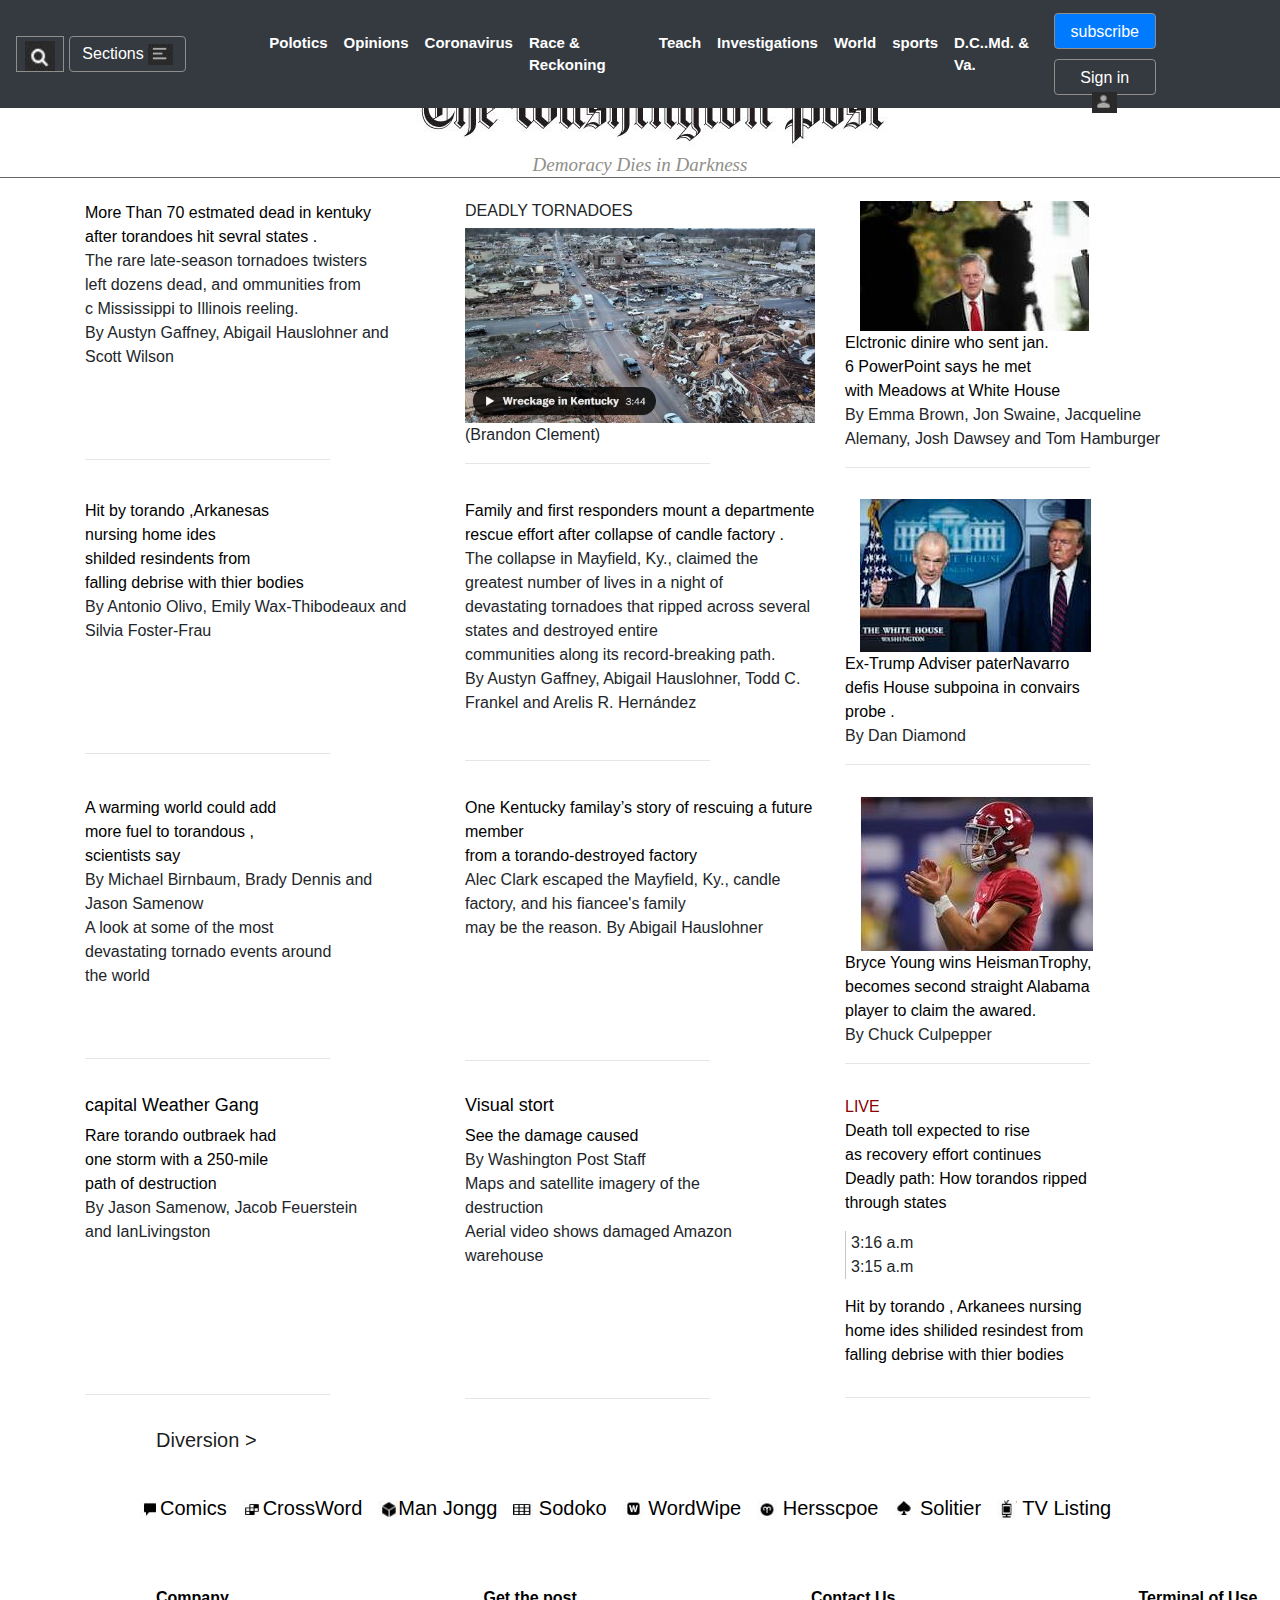
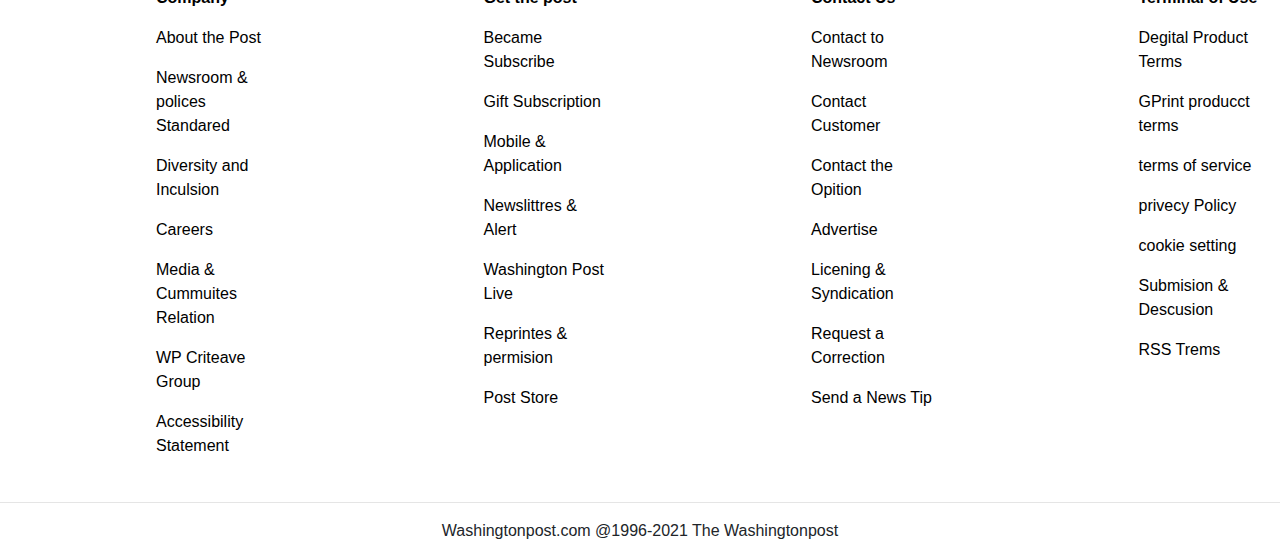
==== commit ead9fb07: "bootstrab" ====
--- a/index.html
+++ b/index.html
@@ -8,7 +8,7 @@
     <!-- Bootstrap CSS -->
     <link rel="stylesheet" href="css/bootstrap.min.css">
     <link rel="stylesheet" href="css/style.css">
-    <link rel="stylesheet" type="text/css" href="your_website_domain/css_root/flaticon.css"> 
+    <link rel="stylesheet" type="text/css" href="your_website_domain/css_root/flaticon.css">
     <title>Washington Post</title>
   </head>
   <body>
@@ -16,18 +16,73 @@
     <!-- jQuery first, then Popper.js, then Bootstrap JS -->
     <script src="js/jquery-3.6.0.min.js"></script>
    <script src="js/bootstrap.min.js.map"></script>
-<div class="first">
+
 <div class="main">
-  <a href="#"><img src="image/3592857-burger-general-ham-list-menu-menu-icon-office_107735.svg"></a>
-  <h3>The Washington Post<br>Democracy Dies in Darkness</h3>
-  <a href="#"><img src="image/3592855-business-man-employee-general-human-member-office-tie_107745.svg"></a>
+  <div id="mySidenav" class="sidenav">
+    <a href="javascript:void(0)" class="closebtn" onclick="closeNav()">&times;</a>
+    
+    <a href="#">Home Page</a>
+    <a href="#">Polotics</a>
+    <a href="#">Options</a>
+    <a href="#">Investigations</a>
+    <a href="#">Teach</a>
+    <a href="#">World</a>
+    <a href="#">D.C Md.& Va.</a>
+    <a href="#">Sports</a>
+    <a href="#">Race & Reckoing</a>
+    <a href="#">Arts & Entertiments</a>
+  </div>
+  <span onclick="openNav()"><a href="#"><img src="image/h20.JPG" style="width: 50px; height: 50px; "></a></span>
+    
+    <script>
+      function openNav() {
+        document.getElementById("mySidenav").style.width = "250px";
+      }
+      
+      function closeNav() {
+        document.getElementById("mySidenav").style.width = "0";
+      }
+      </script>
+  <div class="image"><img src="image/22.JPG">
+    <h3>Democracy Dies in Darkness</h3>
+  </div>
+  
+  <a href="#"><img src="image/h18.JPG"></a>
   
     <nav class="navbar navbar-expand-lg navbar-dark bg-dark">
       
-      <button type="button" class="btn btn-dark"><img src="image/search_magnifyng_glass_search_locate_icon_124190.svg"></button>
-
-      <button type="button" class="btn btn-dark">Section<img src="image/3592857-burger-general-ham-list-menu-menu-icon-office_107735.svg"></button>
-     
+      <form class="search"><img src="image/se.JPG"></form>
+
+    <div class="bot"><button type="button" class="btn btn-dark">Sections <div id="mySidenav" class="sidenav">
+      <a href="javascript:void(0)" class="closebtn" onclick="closeNav()">&times;</a>
+      
+      <a href="#">Home Page</a>
+      <a href="#">Polotics</a>
+      <a href="#">Options</a>
+      <a href="#">Investigations</a>
+      <a href="#">Teach</a>
+      <a href="#">World</a>
+      <a href="#">D.C Md.& Va.</a>
+      <a href="#">Sports</a>
+      <a href="#">Race & Reckoing</a>
+      <a href="#">Arts & Entertiments</a>
+    </div>
+    
+    <!-- Use any element to open the sidenav -->
+    <span onclick="openNav()"><img src="image/h20.JPG"></span>
+    
+    <script>
+      function openNav() {
+        document.getElementById("mySidenav").style.width = "250px";
+      }
+      
+      function closeNav() {
+        document.getElementById("mySidenav").style.width = "0";
+      }
+      </script>
+         
+     </button></div>
+
       <button class="navbar-toggler" type="button" data-toggle="collapse" data-target="#navbarSupportedContent" aria-controls="navbarSupportedContent" aria-expanded="false" aria-label="Toggle navigation">
         <span class="navbar-toggler-icon"></span>
       </button>
@@ -38,39 +93,42 @@
             <a class="nav-link" href="#">Polotics </a>
           </li>
           <li class="nav-item">
-            <a class="nav-link" href="#">Opinions </span></a>
-          </li>
-          <li class="nav-item">
-            <a class="nav-link" href="#" > Coronavirus  </a>
+            <a class="nav-link" href="#"  style="color: white;">Opinions </span></a>
+          </li>
+          <li class="nav-item">
+            <a class="nav-link" href="#" style="color: white;" > Coronavirus  </a>
           </li>
           <li class="nav-item">   
-            <a class="nav-link" href="#" >Race & Reckoning </a>
-          </li>
-          <li class="nav-item">
-            <a class="nav-link" href="#" >Teach</a>
-          </li>
-          <li class="nav-item">
-            <a class="nav-link " href="#" >Investigations</a>
-          </li>
-          <li class="nav-item">
-            <a class="nav-link " href="#" >World</a>
-          </li>
-          <li class="nav-item">
-            <a class="nav-link " href="#">sports </a>
-          </li>
-          <li class="nav-item">
-            <a class="nav-link" href="#">D.C..Md. & Va. </a>
+            <a class="nav-link" href="#"  style="color: white;" >Race & Reckoning </a>
+          </li>
+          <li class="nav-item">
+            <a class="nav-link" href="#"  style="color: white;" >Teach</a>
+          </li>
+          <li class="nav-item">
+            <a class="nav-link " href="#"  style="color: white;">Investigations</a>
+          </li>
+          <li class="nav-item">
+            <a class="nav-link " href="#"  style="color: white;" >World</a>
+          </li>
+          <li class="nav-item">
+            <a class="nav-link " href="#"  style="color: white;">sports </a>
+          </li>
+          <li class="nav-item">
+            <a class="nav-link" href="#"  style="color: white;">D.C..Md. & Va. </a>
           </li>
         </ul>
         <form class="form-inline my-2 my-lg-0">
           <button type="button" class="btn btn-primary">subscribe</button>
-          <button type="button" class="btn btn-dark">Sign in <img src="image/3592855-business-man-employee-general-human-member-office-tie_107745.svg"></button>
+          <button type="button" class="btn btn-dark">Sign in <img src="image/h18.JPG"></button>
         </form>
       </div>
     </nav>
   </div>
-</div>
-    <h1> The Washington Post</h1>
+  <div class="tit">
+<img src="image/h17.JPG">
+</div>
+    <h4>Demoracy Dies  in Darkness</h4>
+    <!--
    <div class="advrtis">
 <h4>Demoracy Dies  in Darkness</h4>
    </div>
@@ -84,116 +142,207 @@
 <h2><a href="#">Rainah Snap up her Neighbor’s House for $10 Million</a></h2>
 <button type="button" class="btn btn-dark">see more</button>
 </div>
+  </div>-->
+  
+  <div class="container">
+    <div class="row ">
+      <div class="col-lg-4 col-md-12">
+       <a href="#">More Than 70 estmated dead in kentuky  <br> after torandoes hit sevral states .</a>
+<p>The rare late-season tornadoes twisters <br> left dozens dead, and ommunities from<br>c Mississippi to Illinois reeling.<br>
+By Austyn Gaffney, Abigail Hauslohner and<br> Scott Wilson</p>
+<HR WIDTH="70%" ALIGN="left" style="color: rgb(201, 200, 189); margin-top: 90px;" ;>
+</div>
+      <div class="col-lg-4 col-md-12">
+        <h6>DEADLY TORNADOES</h6>
+        <a href="#"><img src="image/h2.JPG " style="width: 350px;"></a>
+        <p>(Brandon Clement)</p>
+        <HR WIDTH="70%" ALIGN="left" style="color: rgb(201, 200, 189);" ;>
+      </div>
+      <div class="col-lg-4 col-md-12">
+       <div class="col"> <a href="#"><img  src="image/h3.JPG"><br></a></div>
+<div class="coi-text"><a href="#">Elctronic dinire who sent jan.<br> 6 PowerPoint says he met <br>with Meadows at White House </a>
+<p>By Emma Brown, Jon Swaine, Jacqueline<br> Alemany, Josh Dawsey and Tom Hamburger</p>
+<HR WIDTH="70%" ALIGN="left" style="color: rgb(201, 200, 189);" ;></div>
+      </div>
+    </div>
+    
+    <div class="row ">
+      <div class="col-lg-4 col-md-12">
+        <a href="#">Hit by torando ,Arkanesas<br>nursing home ides<br>shilded resindents from <br>falling debrise with thier bodies</a>
+        <p>By Antonio Olivo, Emily Wax-Thibodeaux and Silvia Foster-Frau</p>
+        <HR WIDTH="70%" ALIGN="left" style="color: rgb(201, 200, 189); margin-top: 110px;" ;>
+</div>
+      
+      <div class="col-lg-4 col-md-12">
+        <a href="#">Family and first responders mount a departmente<br>rescue effort after collapse of candle factory .</a>
+<p>The collapse in Mayfield, Ky., claimed the greatest number of lives in a night of <br>devastating tornadoes that ripped across several states and destroyed entire <br>communities along its record-breaking path.<br>
+By Austyn Gaffney, Abigail Hauslohner, Todd C. Frankel and Arelis R. Hernández<br>
+<HR WIDTH="70%" ALIGN="left" style="color: rgb(201, 200, 189); margin-top: 45px;" ;>
+      </div>
+      <div class="col-lg-4 col-md-12">
+        <div class="col"> <a href="#"><img src="image/h4.JPG"><br></a></div>
+        <div class="coi-text"><a href="#">Ex-Trump  Adviser paterNavarro <br>defis House subpoina in convairs <br>probe .</a></div>
+<p>By Dan Diamond</p>
+<HR WIDTH="70%" ALIGN="left" style="color: rgb(201, 200, 189);" ;>
+      </div>
+    </div>
+    <div class="row ">
+      <div class="col-lg-4 col-md-12">
+        <a href="#">A warming world  could add<br>more fuel to torandous ,<br>scientists say</a>
+        <p>By Michael Birnbaum, Brady Dennis and<br> Jason Samenow<br>
+      
+          A look at some of the most<br> devastating tornado events around <br>the world</p>
+          <HR WIDTH="70%" ALIGN="left" style="color: rgb(201, 200, 189); margin-top: 70px;" ;>
+</div>
+      
+      <div class="col-lg-4 col-md-12">
+        <a href="#">One Kentucky familay’s story of rescuing a future member<br> from a torando-destroyed factory</a>
+<p>Alec Clark escaped the Mayfield, Ky., candle factory, and his fiancee's family <br>may be the reason.
+By Abigail Hauslohner</p>
+<HR WIDTH="70%" ALIGN="left" style="color: rgb(201, 200, 189); margin-top: 120px;" ;>
+      </div>
+      <div class="col-lg-4 col-md-12">
+        <div class="col"><a href="#"><img src="image/h5.JPG"><br></a></div>
+        <div class="coi-text"> <a href="#">Bryce Young wins HeismanTrophy, <br>becomes second straight Alabama<br> player to claim the awared.</a></div>
+        <p>By Chuck Culpepper</p>
+        <HR WIDTH="70%" ALIGN="left" style="color: rgb(201, 200, 189);" ;>
+      </div>
+    </div>
+    <div class="row ">
+      <div class="col-lg-4 col-md-12">
+        <h1> <a href="#">capital  Weather Gang</a></h1>
+        <a href="#"> Rare torando outbraek had<br>one storm with a 250-mile<br>path of destruction</a>
+        <p>By Jason Samenow, Jacob Feuerstein<br>  and IanLivingston</p>
+        <HR WIDTH="70%" ALIGN="left" style="color: rgb(201, 200, 189); margin-top: 150px;" ;>
+</div>
+      
+      <div class="col-lg-4 col-md-12">
+        <h1> <a href="#">Visual stort</a></h1>
+        <a href="#">See the damage caused</a>
+        <p>By Washington Post Staff<br>
+          Maps and satellite imagery of the <br>destruction<br>
+          Aerial video shows damaged Amazon<br> warehouse</p>
+          <HR WIDTH="70%" ALIGN="left" style="color: rgb(201, 200, 189); margin-top: 130px;" ;>
+      </div>
+      <div class="col-lg-4 col-md-12">
+        <a href="#" > <span style="color: darkred;">LIVE<br></span>
+          Death toll expected to rise <br>as recovery effort  continues</a>
+          <a href="#"><p>Deadly path: How torandos ripped<br>through states</p></a>
+          <div class="gray-dark"><p>3:16 a.m<br> 3:15 a.m</p></div>
+          
+          <a href="#"><p>Hit by torando , Arkanees nursing <br>home ides shilided resindest from<br>falling debrise with thier bodies</p></a>
+          <HR WIDTH="70%" ALIGN="left" style="color: rgb(201, 200, 189); margin-top: 30px;" ;>
+      </div>
+    </div>
+        </div>
+      
+  
+  <nav class="navbar navbar-light">
+    <h5><a class="navbar-brand" href="#">Diversion ></a></h5>
+  </nav>
+<ul class="nav">
+  <li class="nav-item">
+    <a class="navbar-brand" href="#">
+      <img src="image/h9.JPG" width="20" height="20" alt="">Comics
+    </a>
+  </li>
+  <li class="nav-item">
+    <a class="navbar-brand" href="#">
+      <img src="image/h10.JPG" width="20" height="20" alt="">CrossWord
+    </a>
+  </li>
+  <li class="nav-item">
+    
+    <a class="navbar-brand" href="#">
+      <img src="image/h11.JPG" width="20" height="20" alt="">Man Jongg
+    </a>
+  </li>
+  <li class="nav-item">
+   
+  <a class="navbar-brand" href="#">
+    <img src="image/h12.JPG" width="20" height="20" alt=""> Sodoko
+  </a>
+  </li>
+  
+  <li class="nav-item">
+  
+    <a class="navbar-brand" href="#">
+    <img src="image/h13.JPG" width="20" height="20" alt="">   WordWipe
+  </a>
+  </li>
+  <li class="nav-item">
+   
+    <a class="navbar-brand" href="#">
+      <img src="image/h14.JPG" width="20" height="20" alt="">    Hersscpoe
+    </a>
+  </li>
+  <li class="nav-item">
+  
+    <a class="navbar-brand" href="#">
+      <img src="image/h15.JPG" width="20" height="20" alt="">     Solitier
+    </a>
+  </li>
+  <li class="nav-item">
+   
+    <a class="navbar-brand" href="#">
+      <img src="image/h16.JPG" width="20" height="20" alt="">     TV Listing
+    </a>
+  </li>
+  
+</ul>
+
+<div class="row">
+  <div class="col-sm">
+    <nav class="nav flex-column">
+      <a class="nav-link active" href="#" style="font-weight: bold;">Company</a>
+      <a class="nav-link" href="#">About the Post </a>
+      <a class="nav-link" href="#">Newsroom & polices Standared</a>
+      <a class="nav-link" href="#">Diversity and Inculsion</a>
+      <a class="nav-link" href="#">Careers</a>
+      <a class="nav-link" href="#">Media & Cummuites Relation</a>
+      <a class="nav-link" href="#">WP Criteave Group</a>
+      <a class="nav-link" href="#">Accessibility Statement </a>
+    </nav>
+    </div>
+    <div class="col-sm">
+      <nav class="nav flex-column">
+        <a class="nav-link active" href="#" style="font-weight: bold;">Get the post</a>
+        <a class="nav-link" href="#">Became Subscribe </a>
+        <a class="nav-link" href="#">Gift Subscription</a>
+        <a class="nav-link" href="#">Mobile & Application</a>
+        <a class="nav-link" href="#">Newslittres & Alert</a>
+        <a class="nav-link" href="#">Washington Post Live</a>
+        <a class="nav-link" href="#">Reprintes & permision</a>
+        <a class="nav-link" href="#">Post Store</a>
+      </nav>
+      </div>
+      <div class="col-sm">
+        <nav class="nav flex-column">
+          <a class="nav-link active" href="#" style="font-weight: bold;">Contact Us</a>
+          <a class="nav-link" href="#">Contact to Newsroom</a>
+          <a class="nav-link" href="#">Contact Customer</a>
+          <a class="nav-link" href="#">Contact the Opition</a>
+          <a class="nav-link" href="#">Advertise</a>
+          <a class="nav-link" href="#">Licening & Syndication</a>
+          <a class="nav-link" href="#">Request a Correction</a>
+          <a class="nav-link" href="#">Send a News Tip</a>
+        </nav>
+        </div>
+        <div class="col-sm">
+          <nav class="nav flex-column">
+            <a class="nav-link active" href="#" style="font-weight: bold;">Terminal of Use</a>
+            <a class="nav-link" href="#">Degital Product Terms </a>
+            <a class="nav-link" href="#">GPrint producct terms</a>
+            <a class="nav-link" href="#">terms of service </a>
+            <a class="nav-link" href="#">privecy Policy </a>
+            <a class="nav-link" href="#">cookie setting</a>
+            <a class="nav-link" href="#">Submision & Descusion </a>
+            <a class="nav-link" href="#">RSS Trems</a>
+          </nav>
+         
+          </div>
   </div>
-<div class="contain">
-<div class="about">
-  <a href="#">More Than <br>70 estmated <br>dead in kentuky  <br> after torandoes <br>hit sevral states</a>
- <p>The rare late-season tornadoes <br>twisters left dozens dead, and <br>communities from Mississippi to <br>Illinois reeling.<br>
-  By Austyn Gaffney, Abigail Hauslohner and<br> Scott Wilson</p>
-</div>
-
-<div class="about1">
-  <h6>DEADLY TORNADOES</h6>
-  <a href="#"><img src="image/h2.JPG"></a>
-  <p>(Brandon Clement)</p>
-</div>
-<div class="about2">
-<a href="#"><img  src="image/h3.JPG"></a>
-  <a href="#">Elctronic dinire who sent<br>jan. 6 PowerPoint says he <br>met with Meadows at <br>White House </a>
-  <p>By Emma Brown, Jon Swaine, Jacqueline<br> Alemany, Josh Dawsey and Tom Hamburger</p>
-</div>
-
-<div class="about4">
-  <a href="#">Hit by torando ,Arkanesas<br>nursing home ides<br>shilded resindents from <br>falling debrise with thier bodies</a>
-  <p>By Antonio Olivo, Emily Wax-Thibodeaux and Silvia Foster-Frau</p>
-</div>
-<div class="about5">
-  <a href="#">Family and first responders mount a departmente<br>rescue effort after collapse of candle factory .</a>
-  <p>The collapse in Mayfield, Ky., claimed the greatest number of lives in a night of <br>devastating tornadoes that ripped across several states and destroyed entire <br>communities along its record-breaking path.<br>
-    By Austyn Gaffney, Abigail Hauslohner, Todd C. Frankel and Arelis R. Hernández<br>
-    
-        Video: Kentucky tornado survivors recount moments of terror and loss<br>
-        Drone video of the wreckage in Mayfield, Ky.</p>
-</div>
-<div class="about3">
-<a href="#"><img src="image/h4.JPG"></a>
-<a href="#">Ex-Trump  Adviser pater<br>Navarro defis House<br>subpoina in convairs <br>probe</a>
-<p>By Dan Diamond</p>
-
-</div>
-<div class="about7">
-  <a href="#">A warming world  could add<br>more fuel to torandous ,<br>scientists say</a>
-  <p>By Michael Birnbaum, Brady Dennis and<br> Jason Samenow<br>
-
-    A look at some of the most<br> devastating tornado events around <br>the world</p>
-</div>
-<div class="about8">
-  <a href="#">One Kentucky familay’s story of rescuing a future member<br> from a torando-destroyed factory</a>
-  <p>Alec Clark escaped the Mayfield, Ky., candle factory, and his fiancee's family <br>may be the reason.
-    By Abigail Hauslohner</p>
-</div>
-<div class="about6">
-  <a href="#"><img src="image/h5.JPG"></a>
-  <a href="#">Bryce Young wins Heisman<br>Trophy, becomes second<br> straight Alabama player to<br>claim the awared.</a>
-  <p>By Chuck Culpepper</p>
-</div>
-
-
-<div class="about9">
-  <h1> <a href="#">capital  Weather Gang</a></h1>
- <a href="#"> Rare torando outbraek had<br>one storm with a 250-mile<br>path of destruction</a>
- <p>By Jason Samenow, Jacob Feuerstein<br>  and IanLivingston</p>
-</div>
-<div class="about10">
-  
-  <a href="#"><img src="image/h6.JPG"></a>
-  <div class="about-10">
-  <h1> <a href="#">Visual stort</a></h1>
-  <a href="#">See the damage caused</a>
-  <p>By Washington Post Staff<br>
-
-    Maps and satellite imagery of the <br>destruction<br>
-    Aerial video shows damaged Amazon<br> warehouse</p>
-  </div>
-</div>
-<div class="about11">
-  <a href="#" > <span style="color: darkred;">LIVE<br></span>
-Death toll expected to rise <br>as recovery effort  continues</a>
-<a href="#"><p>Deadly path: How torandos ripped<br>through states</p></a>
-<div class="gray-dark"><p>3:16 a.m<br> 3:15 a.m</p></div>
-
-<a href="#"><p>Hit by torando , Arkanees nursing <br>home ides shilided resindest from<br>falling debrise with thier bodies</p></a>
-</div>
-</div>
-<div class="footer">
-<a href="#"><h1>Deversion ></h1></a>
-<ul class="nav">
-  <li class="nav-item">
-    <a class="nav-link active" href="#"><im src="image/h9.JPG"></im>Comics</a>
-  </li>
-  <li class="nav-item">
-    <a class="nav-link" href="#"><im src="image/h10.JPG"></im>CrossWord</a>
-  </li>
-  <li class="nav-item">
-    <a class="nav-link" href="#"><im src="image/h11.JPG"></im>Man Jongg</a>
-  </li>
-  <li class="nav-item">
-    <a class="nav-link" href="#"><im src="image/h12.JPG"></im>Sodoko</a>
-  </li>
-  <li class="nav-item">
-    <a class="nav-link" href="#"><im src="image/h13.JPG"></im>WordWipe</a>
-  </li>
-  <li class="nav-item">
-    <a class="nav-link" href="#"><im src="image/h14.JPG"></im>Hersscpoe</a>
-  </li>
-  <li class="nav-item">
-    <a class="nav-link" href="#"><im src="image/h15.JPG"></im>Solitier</a>
-  </li>
-  <li class="nav-item">
-    <a class="nav-link" href="#"><im src="image/h16.JPG"></im>TV Listing</a>
-  </li>
-  
-</ul>
-</div>
+  <HR WIDTH="100%" ALIGN="left" style="color: rgb(201, 200, 189);">
+  <p style="text-align: center;">Washingtonpost.com @1996-2021 The Washingtonpost</p>
   </body>
 </html>--- a/css/style.css
+++ b/css/style.css
@@ -1,331 +1,246 @@
-body{
-    margin: 0;
-    padding: 0;
-}
-
-.first{
-    position: -webkit-sticky;
-    position: sticky;
+.main{
+   z-index: 7;
+   position: fixed;
+   width: 100%;
+   height: 60px;
+}
+.main a img{
+    display: none;
+}
+.image h3{
+    display: none;
+}
+.image{
+    display: none;
+}
+.collapse ul{
+
+margin-left: 70px;
+
+font-weight: 700;
+font-family:  Franklin,Arial,Helvetica,sans-serif;
+}
+
+.btn {
+    margin: 5px;
+   border: 1px  solid  rgb(143, 142, 139);
+   height: 36px;
+   width: 102px;
+   font-family: 'Franklin Gothic Medium', 'Arial Narrow', Arial, sans-serif;
+}
+.search{
+    border: 1px  solid  rgb(143, 142, 139);
+   height: 36px;
+   width: 50px;
+}
+.search img {
+    width: 30px;
+    height: 30px;
+margin-left: 8px;
+margin-top: 4px;
+
+}
+.btn img{
+    width: 25px; 
+}
+.bot button{
+    width: 117px;
+    height: 36px;
+    padding: 5px;
+}
+
+h4{
+    text-align: center;
+    border-bottom: 1px solid   rgb(102, 102, 101);
+    font-family:Georgia, 'Times New Roman', Times, serif;
+    font-style: italic;
+    color:  rgb(143, 143, 136);
+    font-size: 19px;
+}
+.tit{
+    padding-top: 60px;
+    
+}
+.tit img{
+  margin-left: 400px;
+}
+
+.container{
+    position: relative;
+      margin: auto;
+      
+}
+
+.row{
+    padding-top: 15px;
+}
+
+.row  a {
+color: black;
+}
+.row  a:hover{
+    color: rgb(63, 63, 214);
+    text-decoration: none;
+}
+.row  h1{
+    font-size: 18px;
+    margin-right: 160px;
+}
+.gray-dark{
+    border-left: 1px solid rgb(201, 200, 189);
+    padding-left: 5px;
+}
+.navbar-brand{
+    background-color: white;
+}
+ .navbar h5 a{
+    margin-left: 140px;
+}
+ .navbar h5 a:hover{
+    color: rgb(63, 63, 214);
+}
+ 
+ .nav{
+    margin-top: 15px;
+    margin-left: 140px;
+    padding-bottom: 20px;
+    
+}
+  ul li a{
+    color: black;
+    font-size: 15px;
+  
+}
+ul li a:hover{
+    color: rgb(63, 63, 214);
+}
+
+
+#side-drawer {
+    height: 100vh;
+    width: 336px;  /* Reference: https://forums.envato.com/t/standard-sidebar-width/75633 */
+    z-index: 1032;  /* z-index of standard bootstrap navbar is 1030 + 1 offset due to side-drawer-void */
     top: 0;
-}
-.main a img{
-    display: none;
-}
-.main h3{
-    display: none;
-}
-.collapse ul{
-
-margin-left: 70px;
-}
-
-.btn {
-    padding: 10px;
-   
-}
-.btn img{
-    width: 20px;
-    
-}
-h1{
-    text-align: center;
-    font-family: Franklin,Arial,Helvetica,sans-serif;
-}
-.advrtis{
-    display: flex;
-    justify-content: center;
-    align-items: center;
-    -moz-box-pack: center;
-    border-top:1px solid rgb(201, 200, 189);
-}
-.advrtis2{
-    grid-template-columns: 1fr 1fr;
-    display: grid;
-    width: 1000px;
-    height: 250px;
-    margin: 50px auto;
- border-top: 1px solid   rgb(201, 200, 189);
- border-bottom: 1px solid   rgb(201, 200, 189);
- border-left: 1px solid   rgb(201, 200, 189);
- border-right: 1px solid   rgb(201, 200, 189);
-}
-.advrtis2 h2{
-font-size: 20px;
-}
-.advrtis2 a{
+    left: -336px;
+    transition: left 0.25s ease;
+  }
+  
+  #side-drawer-void {
+    top: 0;
+    width: 100%;
+    height: 100%;
+    z-index: 1031;  /* z-index of standard bootstrap navbar is 1030 */
+    background: rgba(0,0,0,.6);
+  }
+  .w-sidebar {
+    width: 200px;
+    max-width: 200px;
+}
+
+.vh-100 {
+    min-height: 100vh;
+}
+
+.row.collapse {
+    margin-left: -200px;
+    left: 0;
+	transition: margin-left .15s linear;
+}
+
+.row.collapse.show {
+    margin-left: 0 !important;
+}
+
+.row.collapsing {
+    margin-left: -200px;
+    left: -0.05%;
+	transition: all .15s linear;
+}
+ /* The side navigation menu */
+ .sidenav {
+    height: 100%; /* 100% Full-height */
+    width: 0; /* 0 width - change this with JavaScript */
+    position: fixed; /* Stay in place */
+    z-index: 1; /* Stay on top */
+    top: 0; /* Stay at the top */
+    left: 0;
+    background-color: #111; /* Black*/
+    overflow-x: hidden; /* Disable horizontal scroll */
+    padding-top: 60px; /* Place content 60px from the top */
+    transition: 0.5s; /* 0.5 second transition effect to slide in the sidenav */
+  }
+  
+  /* The navigation menu links */
+  .sidenav a {
+    padding: 8px 8px 8px 32px;
     text-decoration: none;
-    color: black;
-  
-
-}
-.advrtis2 a:hover{
-    color: rgb(63, 63, 214);
-}
-.img{
-    grid-column: 1;
+    font-size: 18px;
+    color: #818181;
     display: block;
-}
-.words{
-    grid-column: 2;
-    display: block;
-    padding-left: 10px;
-}
-.words button{
-    margin-top: 100px;
-}
-.contain{
-    width: 1100px;
-    grid-template-columns: 1fr 1fr 1fr;
-    display: grid;
-    column-gap: 30px;
-    margin: 50px auto;
-    border-top: 1px solid black;
-    padding-top: 15px;
-    border-bottom:  1px solid black;
-}
-.about{
-    grid-column: 1;
-    display: block;
-    width: 250px;
-    border-bottom: 1px solid rgb(201, 200, 189);
-    
-}
-.about a{
-    text-decoration: none;
-    font-size: 30px;
-    color: black;
-    font-weight: bold;
-
-}
-.about a:hover{
-    color: rgb(63, 63, 214);
-}
-.about1{
-    grid-column: 2;
-    display: block;
-    border-left: 1px solid rgb(201, 200, 189);
-    border-right: 1px solid rgb(201, 200, 189);
-    padding-top: 10px;
-    padding: 10px;
-}
-.about1 a{
-    text-decoration: none;
-    color: black;
-}
-.about1 a:hover{
-color: rgb(63, 63, 214);
-
-}
-.about1 p{
-    font-size: 13px;
-}
-.about1 h6{
-    font-size: 13px;
-    margin-left: 30px;
-}
-.about2{
-    grid-column: 3;
-    display: block;
-    border-bottom: 1px solid rgb(201, 200, 189);
-}
-.about2 a{
-    text-decoration: none;
-    color: black;
-}
-.about2 a:hover{
-  color:   rgb(63, 63, 214);
-}
-.about2 p{
-    font-size: 13px;
-}
-.about3{
-    grid-column: 3;
-    display: block;
-    padding-top: 10px;
-    margin-left: 10px;
-    border-bottom: 1px solid rgb(201, 200, 189);
-}
-.about3 a{
-    text-decoration: none;
-    color: black;
-}
-.about3 a:hover{
-    color: rgb(63, 63, 214);
-}
-.about3 p{
-    font-size: 13px;
-}
-.about4{
-    grid-column: 1;
-    display: block;
-    width: 250px;
-    border-bottom: 1px solid rgb(201, 200, 189);
-    padding-top: 40px;
-
-}
-.about4 a{
-    text-decoration: none;
-    color: black;
-}
-.about4 a:hover{
-    color: rgb(63, 63, 214);
-}
-.about4 p{
-    font-size: 13px;
-}
-.about5{
-    grid-column: 2;
-    display: block;
-    border-bottom: 1px solid rgb(201, 200, 189);
-    padding-top: 40px;
-
-    border-left: 1px solid rgb(201, 200, 189); ;
-    border-right:  1px solid rgb(201, 200, 189);
-}
-.about5 a{
-    text-decoration: none;
-    color: black;
-    margin-left: 10px;
-}
-.about5 a:hover{
-    color: rgb(63, 63, 214);
-}
-.about5 p{
-    font-size: 13px;
-    margin-left: 10px;
-}
-.about6{
-    grid-column: 3;
-    display: block;
-    padding-top: 10px;
-    margin-left: 10px;
-    border-bottom: 1px solid rgb(201, 200, 189);
-}
-.about6 a{
-    text-decoration: none;
-    color: black;
-}
-.about6 a:hover{
-    color: rgb(63, 63, 214);
-}
-.about6 p{
-    font-size: 13px;
-}
-.about7{
-    grid-column: 1;
-    display: block;
-    width: 250px;
-    border-bottom: 1px solid rgb(201, 200, 189);
-    padding-top: 50px;
-}
-
-
-.about7 a{
-    text-decoration: none;
-    color: black;
-}
-.about7 a:hover{
-    color: rgb(63, 63, 214);
-}
-.about7 p{
-    font-size: 13px;
-}
-.about8{
-    grid-column: 2;
-    display: block;
-    border-bottom: 1px solid rgb(201, 200, 189);
-    padding-top: 50px;
-    border-right:  1px solid rgb(201, 200, 189);
-    border-left:  1px solid rgb(201, 200, 189);
-}
-.about8 a{
-    text-decoration: none;
-    color: black;
-    margin-left: 10px;
-}
-.about8 a:hover{
-    color: rgb(63, 63, 214);
-}
-.about8 p{
-    font-size: 13px;
-    margin-left: 10px;
-}
-.about9{
-    grid-column: 1;
-    display: block;
-    width: 250px;
-    border-bottom: 1px solid rgb(201, 200, 189);
-
-}
-.about9 a{
-    text-decoration: none;
-    color: black;
-}
-.about9 a:hover{
-    color: rgb(63, 63, 214);
-}
-.about9 p{
-    font-size: 13px;
-}
-.about9 h1 a{
-    font-size: 13px;
-margin-right: 110px;
-}
-.about10{
-    grid-column: 2;
-    display: block;
-    border-bottom: 1px solid rgb(201, 200, 189);
-    justify-content: center;
-    display: flex;
-    border-left: 1px solid rgb(201, 200, 189);
-    border-right: 1px solid rgb(201, 200, 189);
-}
-.about10 a{
-    text-decoration: none;
-    color: black;
-    margin-left: 20px;
-}
-.about10 a:hover{
-    color: rgb(63, 63, 214);
-}
-.about10 p{
-    font-size: 13px;
-    margin-left: 20px;
-}
-.about10 h1{
-    font-size: 13px;
-    padding-top: 10px;
-    margin-right: 110px;
-}
-.about10 a img{
-    padding-top: 10px;
-}
-.about11{
-    grid-column: 3;
-    display: block;
-    border-bottom: 1px solid rgb(201, 200, 189);
-}
-.about11 a{
-    text-decoration: none;
-    color: black;
-    
-}
-.about11 a:hover{
-  color:   rgb(63, 63, 214);
-}
-.about11 p{
-    font-size: 13px;
-    
-}
-.about11 .gray-dark{
-   
-    border-left:  1px solid rgb(201, 200, 189);
-}
-.about11 .gray-dark p{
-    margin-left: 10px;
-}
+    transition: 0.3s;
+  }
+  
+  /* When you mouse over the navigation links, change their color */
+  .sidenav a:hover {
+    color: #f1f1f1;
+  }
+  
+  /* Position and style the close button (top right corner) */
+  .sidenav .closebtn {
+    position: absolute;
+    top: 0;
+    right: 25px;
+    font-size: 36px;
+    margin-left: 50px;
+  }
+  
+  /* Style page content - use this if you want to push the page content to the right when you open the side navigation */
+  #main {
+    transition: margin-left .5s;
+    padding: 20px;
+  }
+  
+  /* On smaller screens, where height is less than 450px, change the style of the sidenav (less padding and a smaller font size) */
+  @media screen and (max-height: 450px) {
+    .sidenav {padding-top: 15px;}
+    .sidenav a {font-size: 18px;}
+  } 
 /* Small devices (portrait tablets and large phones, 767px and down) */
 @media only screen and (max-width: 767px){
+    .row.collapse,
+    .row.collapsing {
+        margin-left: 0 !important;
+        left: 0 !important;
+        overflow: visible;
+    }
+    
+    .row > .sidebar.collapse {
+        display: flex !important;
+        margin-left: -100% !important;
+        transition: all .3s linear;
+        position: fixed;
+        z-index: 1050;
+        max-width: 0;
+        min-width: 0;
+        flex-basis: auto;
+    }
+    
+    .row > .sidebar.collapse.show {
+        margin-left: 0 !important;
+        width: 100%;
+        max-width: 100%;
+        min-width: initial;
+    }
+    
+    .row > .sidebar.collapsing {
+        display: flex !important;
+        margin-left: -10% !important;
+        transition: all .3s linear !important;
+        position: fixed;
+        z-index: 1050;
+        min-width: initial;
+    }
+    
     h4{
         display: none;
     }
@@ -335,13 +250,14 @@
      justify-content: space-between;
      display: flex;
      background-color: rgb(73, 71, 71);
-     height: 50px;
+     height: 70px;
  }
     .main a img{
         display: block;
-        width: 30px;
-        height: 30px;
-      
+        width: 50px;
+        height: 50px;
+      padding-top: 10px;
+      border: rgb(201, 200, 189);
     }
     .main .navbar{
         display: none;
@@ -349,85 +265,51 @@
 .main button{
     display: none;
 }
-.main h3{
+.image h3{
     display: block;
     font-size: 13px;
     color: white;
     margin: 5px;
+    font-style: italic;
+    text-align: center;
 }
 h1{
     display: none;
 }
-.contain{
-    margin: 0;
+.image{
     display: block;
-    box-sizing: border-box;
-}
-.contain .about{
-width: 100%;
-margin-left: 70px;margin-right: 0;border-left: 0;border-right: 0;
-    grid-row-start: 2;grid-row-end:span 2 ;grid-column-start: 1;
-    grid-column-end:-1 ;padding: 0;border-bottom: 1px solid  #eaeaea;cursor: pointer;box-sizing: border-box;
-    grid-gap: 1rem;
-}
-.about2{
-    
-    grid-column-start: 1;grid-column-end: -1; padding-bottom: 1rem;margin-bottom: auto;
-    justify-content: left;border-bottom: 1px solid rgb(197, 192, 192);margin-left: 80px;
-    text-align: left;height: 100%;position: relative;width: 300px;
-}
-.about2 a img{
- position: relative;z-index: 2;width: 100px;float: right;
-}
-.about4{
-    grid-column-start: 1;grid-column-end: -1; padding-bottom: 1rem;margin-bottom: auto;
-        justify-content: left;border-bottom: 1px solid rgb(197, 192, 192);margin-left: 80px;
-}
-.about5{
-    grid-column-start: 1;grid-column-end: -1; padding-bottom: 1rem;margin-bottom: auto;
-        justify-content: left;border-bottom: 1px solid rgb(197, 192, 192);margin-left: 80px;
-        position: relative;text-align: left;margin: 0;width: 600px;
-}
-.about3{
-    grid-column-start: 1;grid-column-end: -1; padding-bottom: 1rem;margin-bottom: auto;
-    justify-content: left;border-bottom: 1px solid rgb(197, 192, 192);margin-left: 80px;
-    text-align: left;height: 100%;position: relative;width: 300px;
-}
-.about3 a img{
-    position: relative;z-index: 2;width: 100px;float: right;
-}
-.about7{
-    grid-column-start: 1;grid-column-end: -1; padding-bottom: 1rem;margin-bottom: auto;
-    justify-content: left;border-bottom: 1px solid rgb(197, 192, 192);margin-left: 80px;
-}
-.about8{
-    grid-column-start: 1;grid-column-end: -1; padding-bottom: 1rem;margin-bottom: auto;
-    justify-content: left;border-bottom: 1px solid rgb(197, 192, 192);margin-left: 80px;
-    position: relative;text-align: left;margin: 0;width: 600px;   
-}
-.about6{
-    grid-column-start: 1;grid-column-end: -1; padding-bottom: 1rem;margin-bottom: auto;
-    justify-content: left;border-bottom: 1px solid rgb(197, 192, 192);margin-left: 80px;
-    text-align: left;height: 100%;position: relative;width: 300px;
-}
-.about6 a img{
-    position: relative;z-index: 2;width: 100px;float: right;
-}
-.about9{
-    grid-column-start: 1;grid-column-end: -1; padding-bottom: 1rem;margin-bottom: auto;
-    justify-content: left;border-bottom: 1px solid rgb(197, 192, 192);margin-left: 80px;
-}
-.about10{
-    grid-column-start: 1;grid-column-end: -1; padding-bottom: 1rem;margin-bottom: auto;
-    justify-content: left;border-bottom: 1px solid rgb(197, 192, 192);
-    text-align: left;height: 100%;position: relative;width: 400px;
-}
-.about10 a img{
-    position: relative;z-index: 2;width: 150px;float: right;
-}
-.about11{
-    grid-column-start: 1;grid-column-end: -1; padding-bottom: 1rem;margin-bottom: auto;
-    justify-content: left;border-bottom: 1px solid rgb(197, 192, 192);margin-left: 80px;
-}
-}
-
+
+}
+.image img{
+    margin-left: 20px;
+    padding-top: 10px;
+
+}
+   .row{
+       box-sizing: border-box;
+
+   }
+    .col-lg-4 {
+       
+        margin-top: 10px;
+        
+    }
+ .nav {
+margin: 0 16px;margin-top: 48px;
+align-items: center;
+}
+.navbar h5 a{
+    margin-left: 0;
+}
+.tit img{
+    display: none;
+}
+.col img{
+    width: 150px;
+    height: 120px;
+    float:right;
+    padding-top: 30px;
+}
+
+}
+
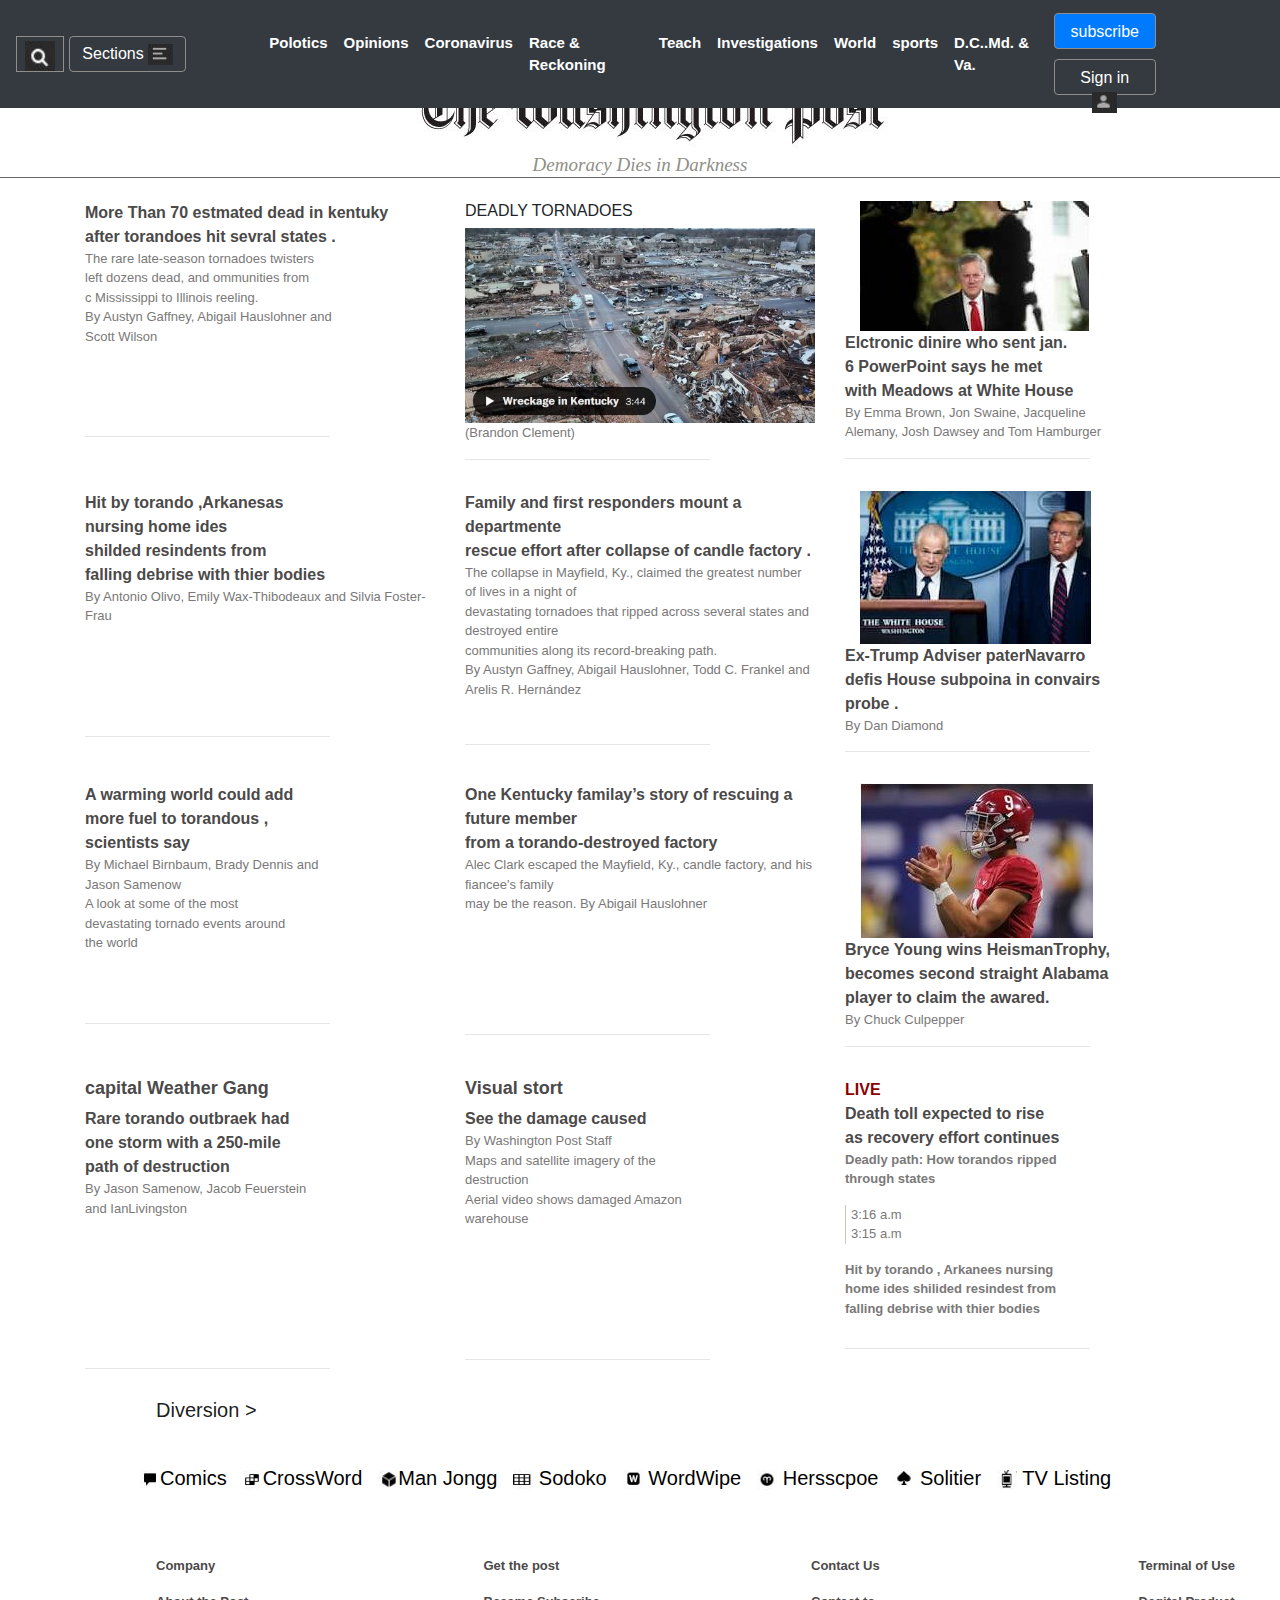
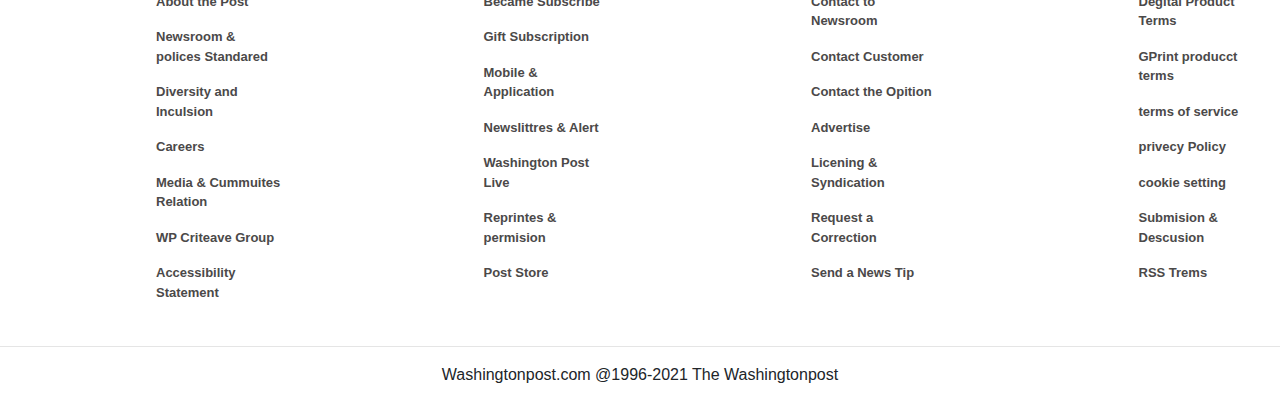
==== commit b3dc0cc5: "bootstrab" ====
--- a/index.html
+++ b/index.html
@@ -326,7 +326,7 @@
           <a class="nav-link" href="#">Licening & Syndication</a>
           <a class="nav-link" href="#">Request a Correction</a>
           <a class="nav-link" href="#">Send a News Tip</a>
-        </nav>
+        </nav>      
         </div>
         <div class="col-sm">
           <nav class="nav flex-column">
--- a/css/style.css
+++ b/css/style.css
@@ -76,15 +76,23 @@
 }
 
 .row  a {
-color: black;
+color: rgb(75, 73, 73);
+font-weight: bold;
 }
 .row  a:hover{
     color: rgb(63, 63, 214);
     text-decoration: none;
 }
+.row .col-sm a{
+    font-size: 13px;
+}
 .row  h1{
     font-size: 18px;
     margin-right: 160px;
+}
+.row p{
+    color: rgb(122, 120, 120);
+    font-size: 13px;
 }
 .gray-dark{
     border-left: 1px solid rgb(201, 200, 189);
